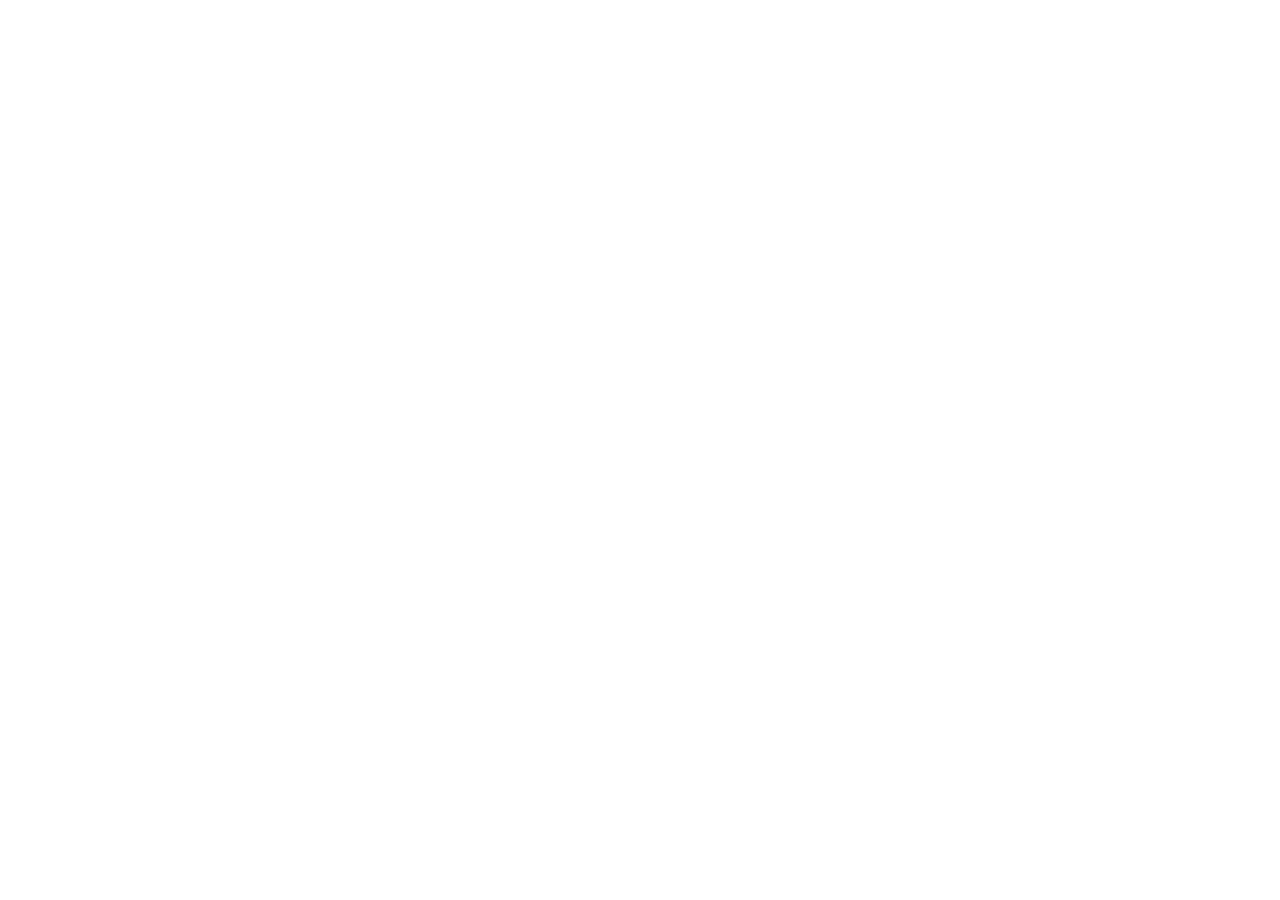
==== index.html @ 9b55572b "App auf Englisch verfügbar (Standard Englisch, Sprachumschalter in den Einstellungen); Link-Vorschau" ====
<!doctype html>
<html lang="en">
<head>
<script>try{var t=localStorage.getItem("lumi-theme");if(t!=="dark")t="light";document.documentElement.dataset.theme=t}catch(e){}</script>
<meta charset="utf-8">
<meta name="viewport" content="width=device-width, initial-scale=1, viewport-fit=cover">
<meta name="theme-color" content="#f6f5f3">
<title>Studix – Learning that works</title>
<meta name="description" content="Studix – the learning app for school and university: notes with drawing, flashcards, quizzes, planner and an AI tutor. On iPad, phone and PC, even offline.">
<link rel="canonical" href="https://studix.space/">
<meta property="og:type" content="website"><meta property="og:site_name" content="Studix"><meta property="og:url" content="https://studix.space/">
<meta property="og:title" content="Studix – Learning that works">
<meta property="og:description" content="Notes, flashcards, planner and an AI tutor in one app – for school and university. Free to start.">
<meta property="og:image" content="https://studix.space/og-image.png"><meta property="og:image:width" content="1200"><meta property="og:image:height" content="630"><meta property="og:image:alt" content="Studix – Learning that works">
<meta property="og:locale" content="en_US"><meta property="og:locale:alternate" content="de_DE">
<meta name="twitter:card" content="summary_large_image"><meta name="twitter:title" content="Studix – Learning that works"><meta name="twitter:description" content="Notes, flashcards, planner and an AI tutor in one app – for school and university."><meta name="twitter:image" content="https://studix.space/og-image.png">
<link rel="icon" type="image/svg+xml" href="logo-orange.svg"><link rel="icon" type="image/png" sizes="64x64" href="favicon.png"><link rel="apple-touch-icon" href="apple-touch-icon.png">
<link rel="manifest" href="manifest.webmanifest">
<link rel="preconnect" href="https://checkout.stripe.com" crossorigin><link rel="preconnect" href="https://billing.stripe.com" crossorigin><link rel="preconnect" href="https://js.stripe.com" crossorigin>
<link rel="stylesheet" href="styles.css">
<link rel="stylesheet" href="app.css"><link rel="stylesheet" href="splash.css"><link rel="stylesheet" href="mobile.css">
<script>
/* Vercel Web Analytics und Speed Insights (anonym, ohne Cookies) – gilt nur auf der echten Seite, nicht lokal und nicht in der eingebetteten Vorschau.
   Die Skripte liefert Vercel selbst unter /_vercel/…, sobald Analytics und Speed Insights im Vercel-Projekt eingeschaltet sind (kein npm-Paket nötig). */
(function () {
  if (/[?&]embed=1/.test(location.search) || /^(localhost|127\.|0\.0\.0\.0|\[::1\])/.test(location.hostname)) return;
  window.va = window.va || function () { (window.vaq = window.vaq || []).push(arguments); };
  window.si = window.si || function () { (window.siq = window.siq || []).push(arguments); };
  ["/_vercel/insights/script.js", "/_vercel/speed-insights/script.js"].forEach(function (src) { var s = document.createElement("script"); s.defer = true; s.src = src; document.head.appendChild(s); });
})();
</script>
</head>
<body>
<script src="splash.js"></script>
<div id="landing"></div>
<div id="app" hidden></div>
<div id="tutor" class="tutor" hidden></div>
<div id="modal-root"></div>
<div id="toast" class="toast" role="status"></div>
<script src="config.js"></script>
<script src="core.js"></script>
<script src="study.js"></script>
<script src="study2.js"></script>
<script src="home.js"></script>
<script src="page.js"></script>
<script src="design-lib.js"></script>
<script src="design.js"></script>
<script src="exams.js"></script>
<script src="ink.js"></script>
<script src="audio.js"></script>
<script src="textbox.js"></script>
<script src="pdfedit.js"></script>
<script src="agent.js"></script>
<script src="db.js"></script>
<script src="boardobjs.js"></script>
<script src="board.js"></script>
<script src="apple.js"></script>
<script src="suggest.js"></script>
<script src="format.js"></script>
<script src="spell.js"></script>
<script src="cloud.js"></script>
<script src="billing.js"></script>
<script src="voice.js"></script>
<script src="collab.js"></script>
<script src="workspace.js"></script>
<script src="mobile.js"></script>
<script src="cookies.js"></script>
<script src="lang-app.js"></script>
<script src="lang.js"></script>
<script src="main.js"></script>
</body>
</html>
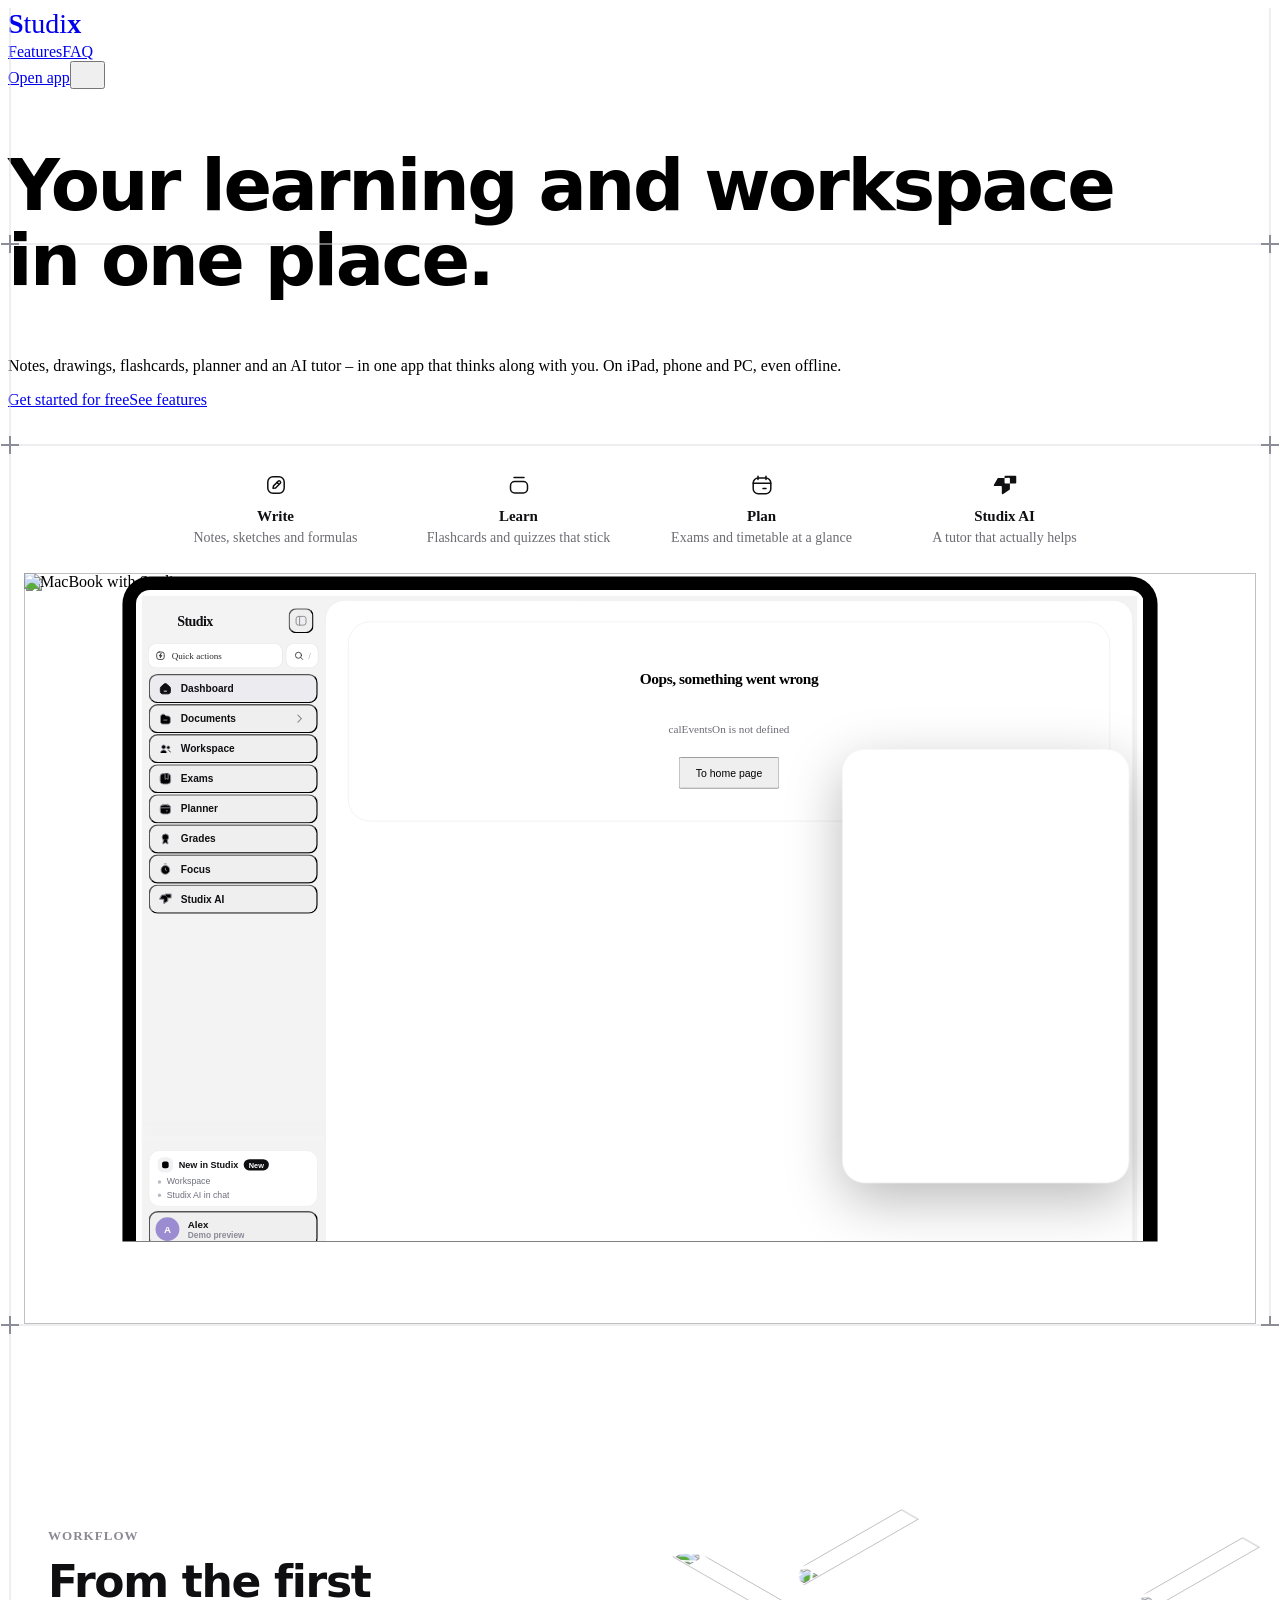
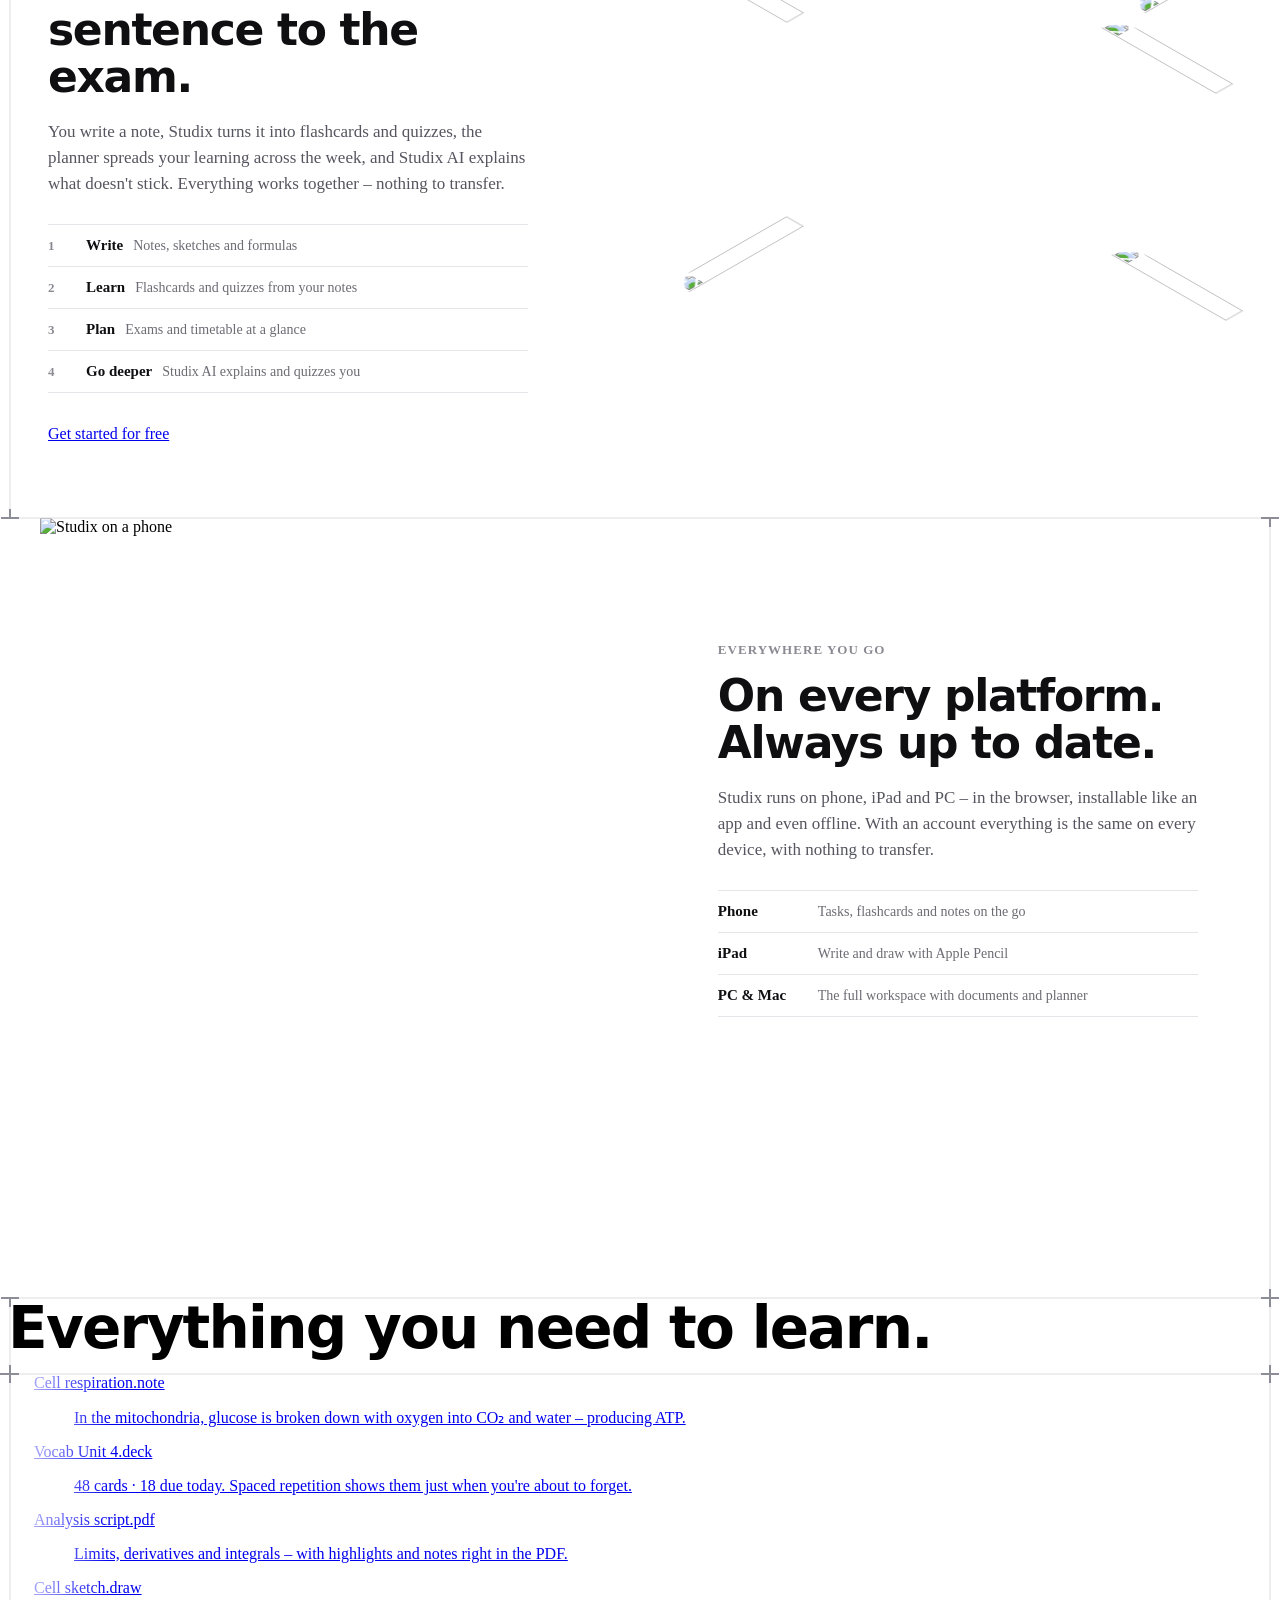
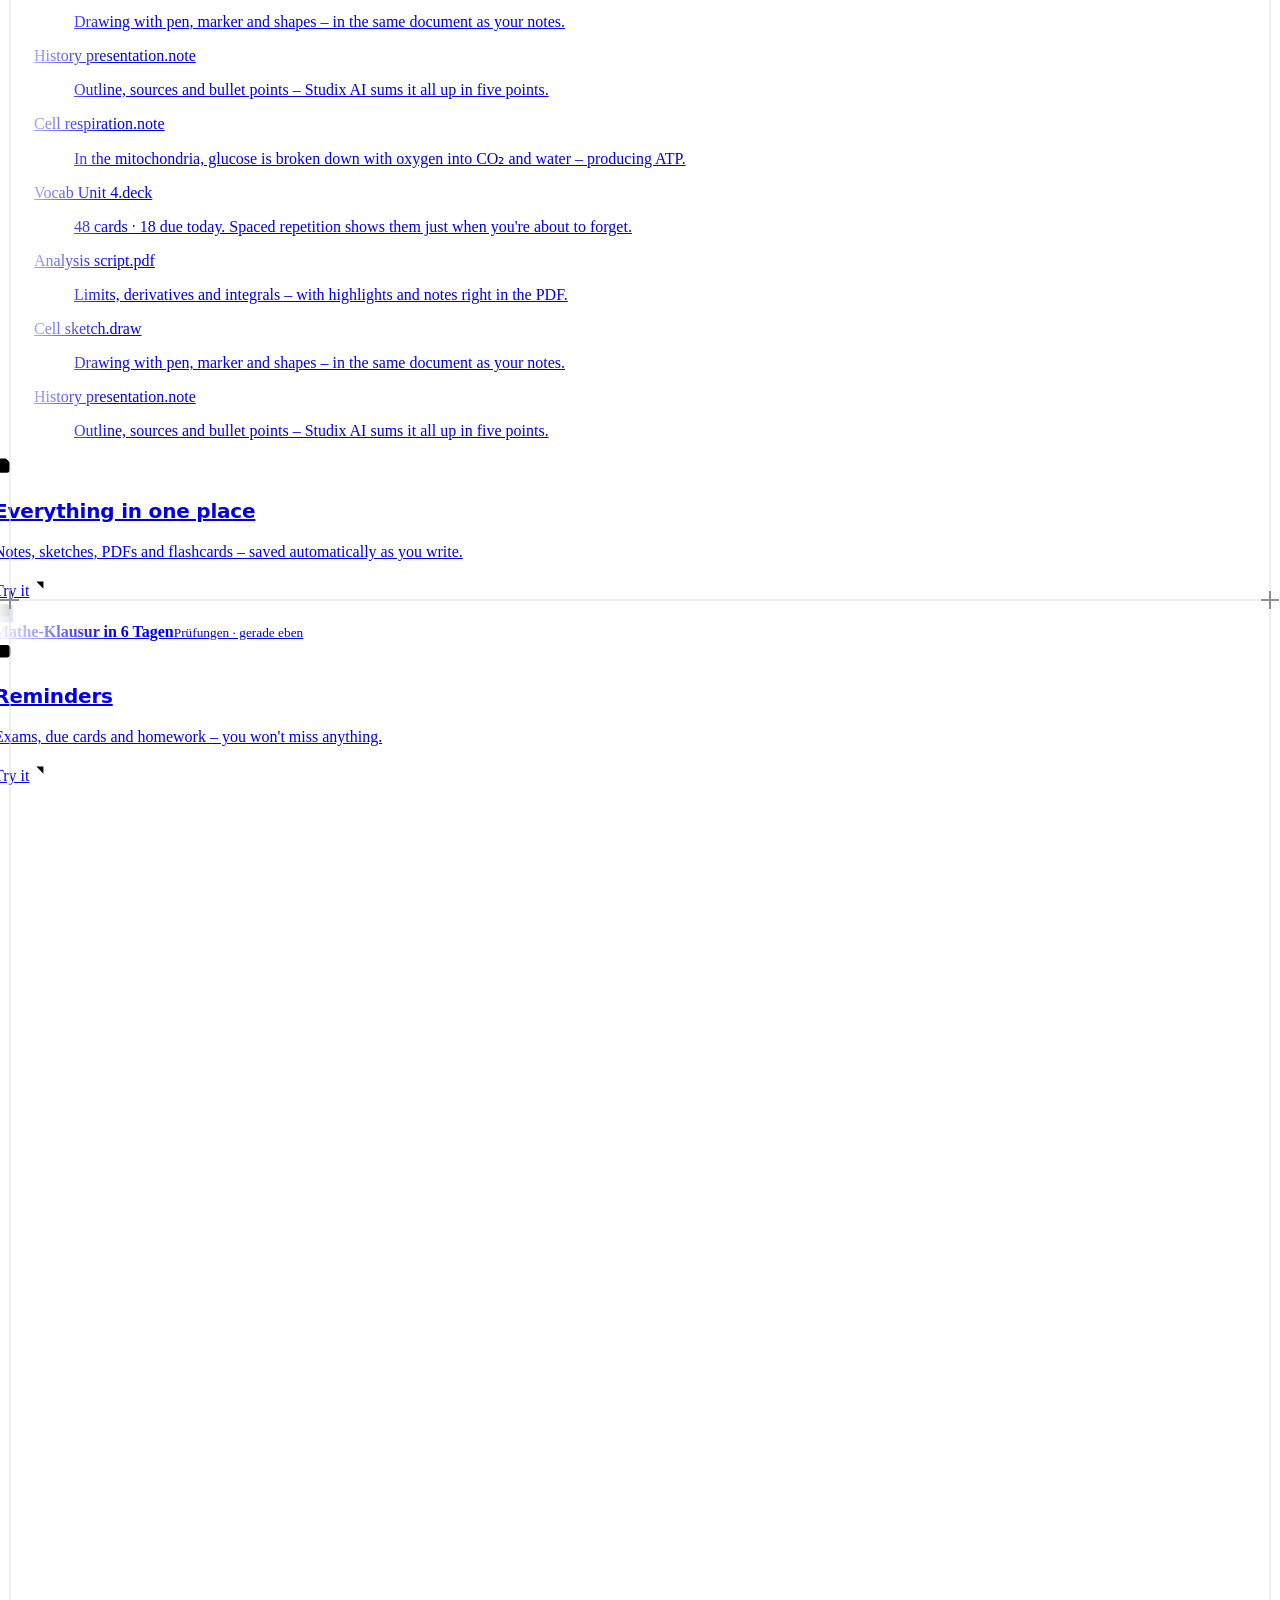
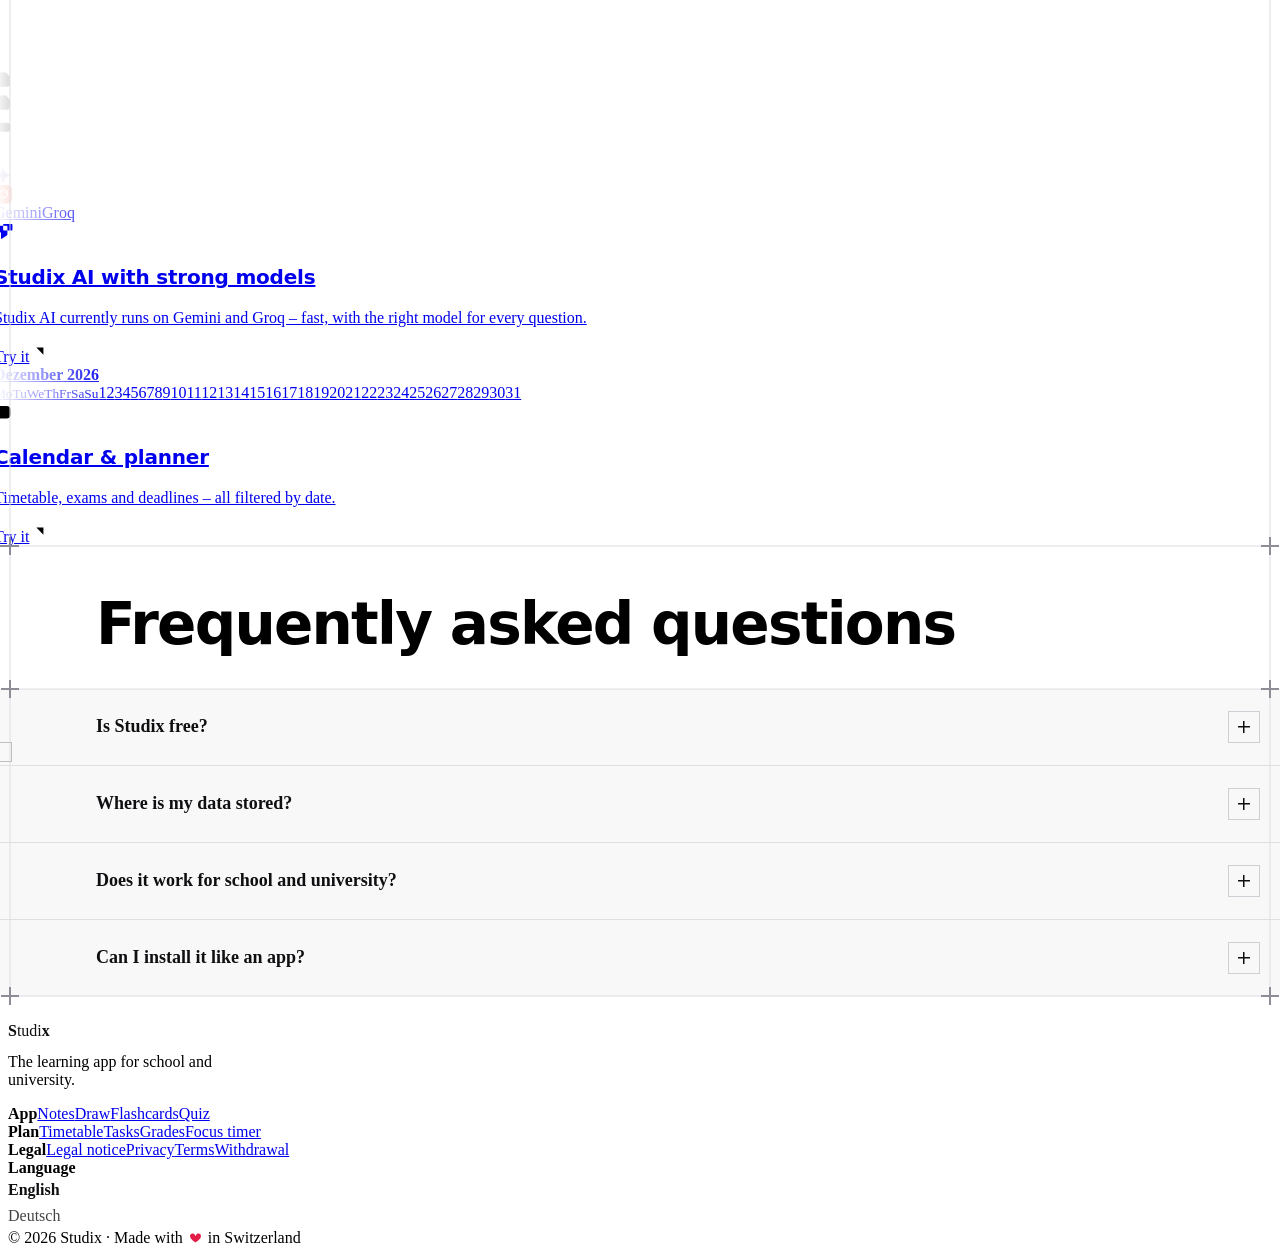
==== commit 61133a39: "Favicon: aktuelles orange Logo (favicon.ico, icon.svg, 96px-PNG, Apple-Touch- und App-Icons neu) Co-" ====
--- a/index.html
+++ b/index.html
@@ -14,7 +14,7 @@
 <meta property="og:image" content="https://studix.space/og-image.png"><meta property="og:image:width" content="1200"><meta property="og:image:height" content="630"><meta property="og:image:alt" content="Studix – Learning that works">
 <meta property="og:locale" content="en_US"><meta property="og:locale:alternate" content="de_DE">
 <meta name="twitter:card" content="summary_large_image"><meta name="twitter:title" content="Studix – Learning that works"><meta name="twitter:description" content="Notes, flashcards, planner and an AI tutor in one app – for school and university."><meta name="twitter:image" content="https://studix.space/og-image.png">
-<link rel="icon" type="image/svg+xml" href="logo-orange.svg"><link rel="icon" type="image/png" sizes="64x64" href="favicon.png"><link rel="apple-touch-icon" href="apple-touch-icon.png">
+<link rel="icon" href="/favicon.ico" sizes="any"><link rel="icon" href="/icon.svg" type="image/svg+xml"><link rel="icon" type="image/png" sizes="96x96" href="/favicon.png"><link rel="apple-touch-icon" href="/apple-touch-icon.png">
 <link rel="manifest" href="manifest.webmanifest">
 <link rel="preconnect" href="https://checkout.stripe.com" crossorigin><link rel="preconnect" href="https://billing.stripe.com" crossorigin><link rel="preconnect" href="https://js.stripe.com" crossorigin>
 <link rel="stylesheet" href="styles.css">
--- a/app.css
+++ b/app.css
@@ -5067,3 +5067,12 @@
 
 .main .emptybox.emp2,.emptybox.emp2{border:0!important;box-shadow:none!important;background:none!important;display:flex;flex-direction:column;align-items:center;justify-content:center;gap:10px;padding:70px 0}
 .emp2 .emp-ic{width:56px;height:56px;border-radius:16px;background:#f3f3f6;color:#9a9aa8;display:grid;place-items:center}.emp2 .emp-ic svg{width:26px;height:26px}
+
+/* Freunde einladen */
+.invmodal .inv-perk{display:flex;gap:12px;align-items:flex-start;padding:12px 14px;border-radius:14px;background:#faf7f4;border:1px solid #f0e6dc;margin:6px 0 12px}
+.inv-perk>span{width:30px;height:30px;border-radius:10px;background:#fff;display:grid;place-items:center;flex:none}.inv-perk svg{width:17px;height:17px}
+.inv-perk ul{margin:4px 0 0;padding-left:18px;font-size:13.5px;line-height:1.55}
+.inv-code{display:flex;flex-direction:column;gap:2px;margin:4px 0 10px}.inv-code small{font-size:12px;color:#777}.inv-code b{font:700 22px/1.2 "Chakra Petch",monospace;letter-spacing:.14em}
+.inv-stat{font-size:13px;color:#555;margin:12px 0 4px}
+.inv-lock .inv-off{opacity:.45;filter:grayscale(1);pointer-events:none;user-select:none}
+.inv-note{display:flex;align-items:center;gap:8px;font-size:13.5px;font-weight:600;margin:6px 0 10px}.inv-note span{width:26px;height:26px;border-radius:50%;background:#f1f1f4;display:grid;place-items:center}.inv-note svg{width:14px;height:14px;fill:none;stroke:currentColor;stroke-width:2;stroke-linecap:round}
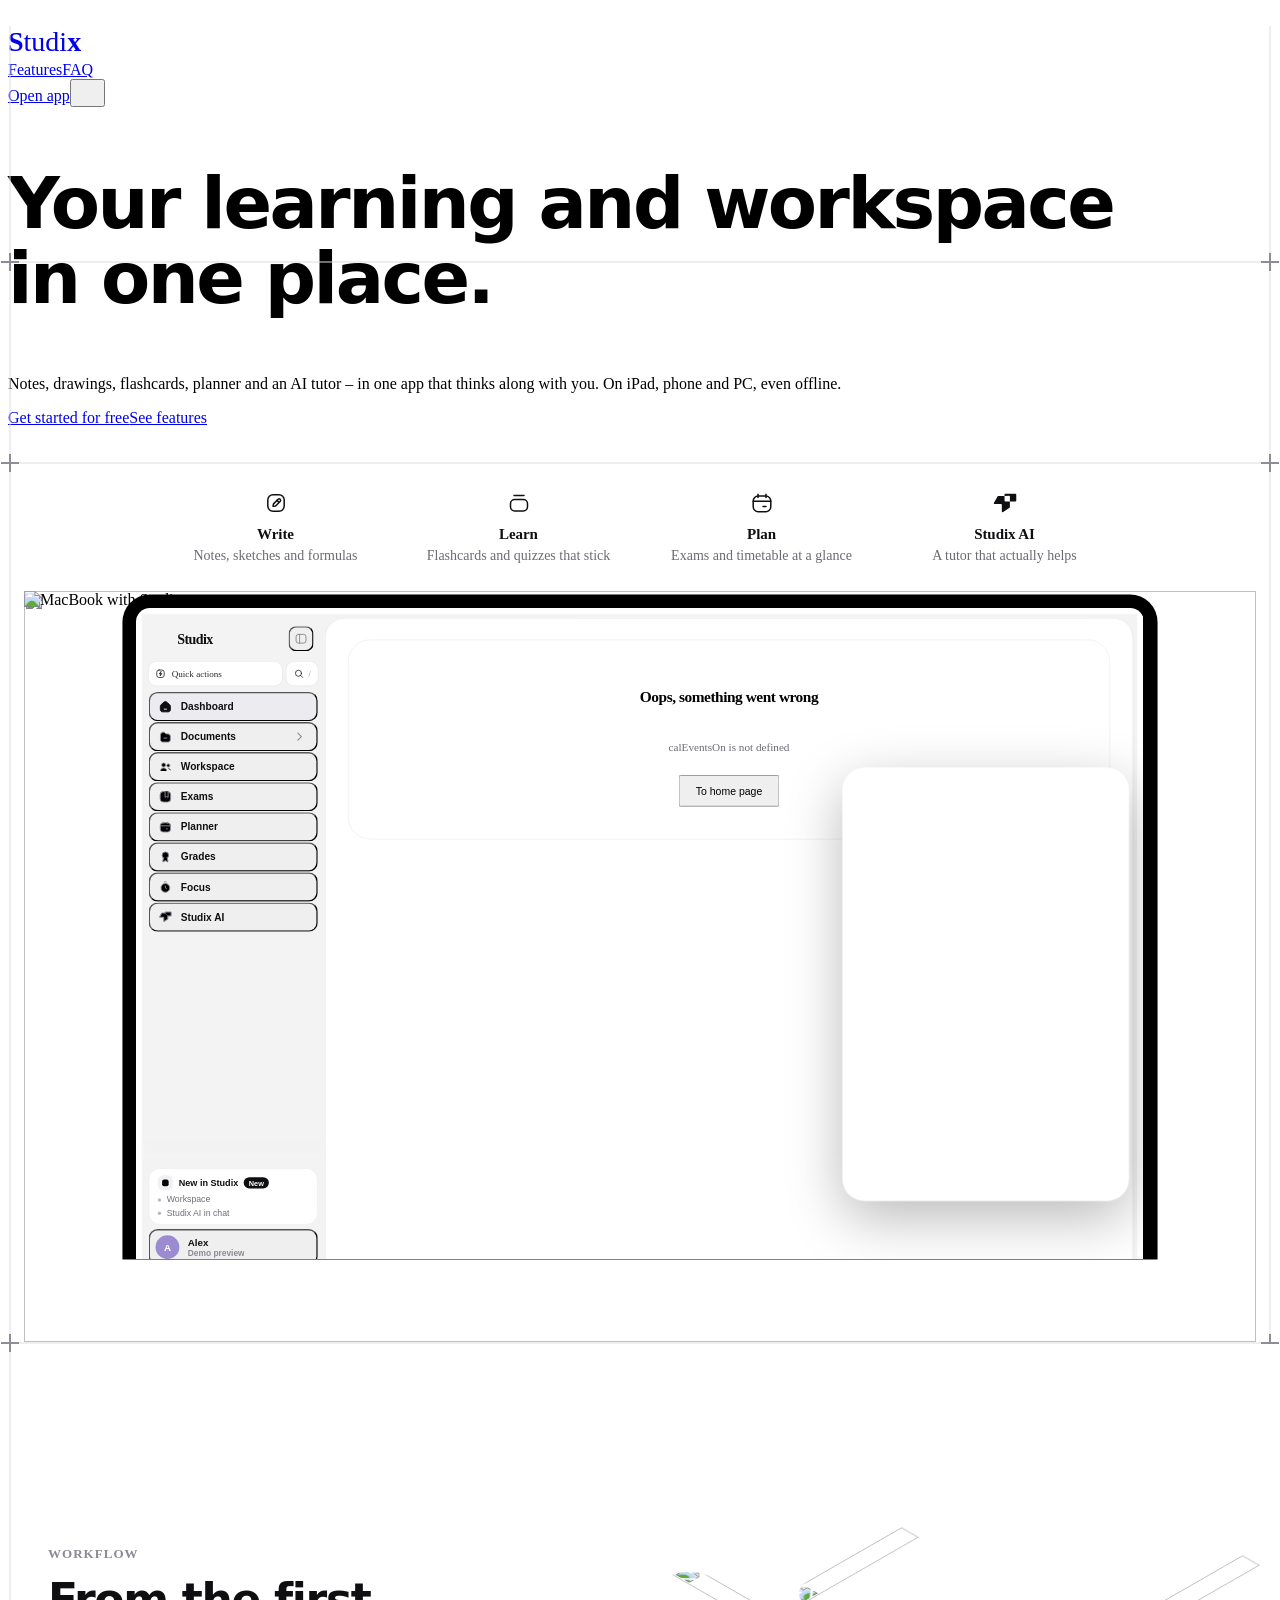
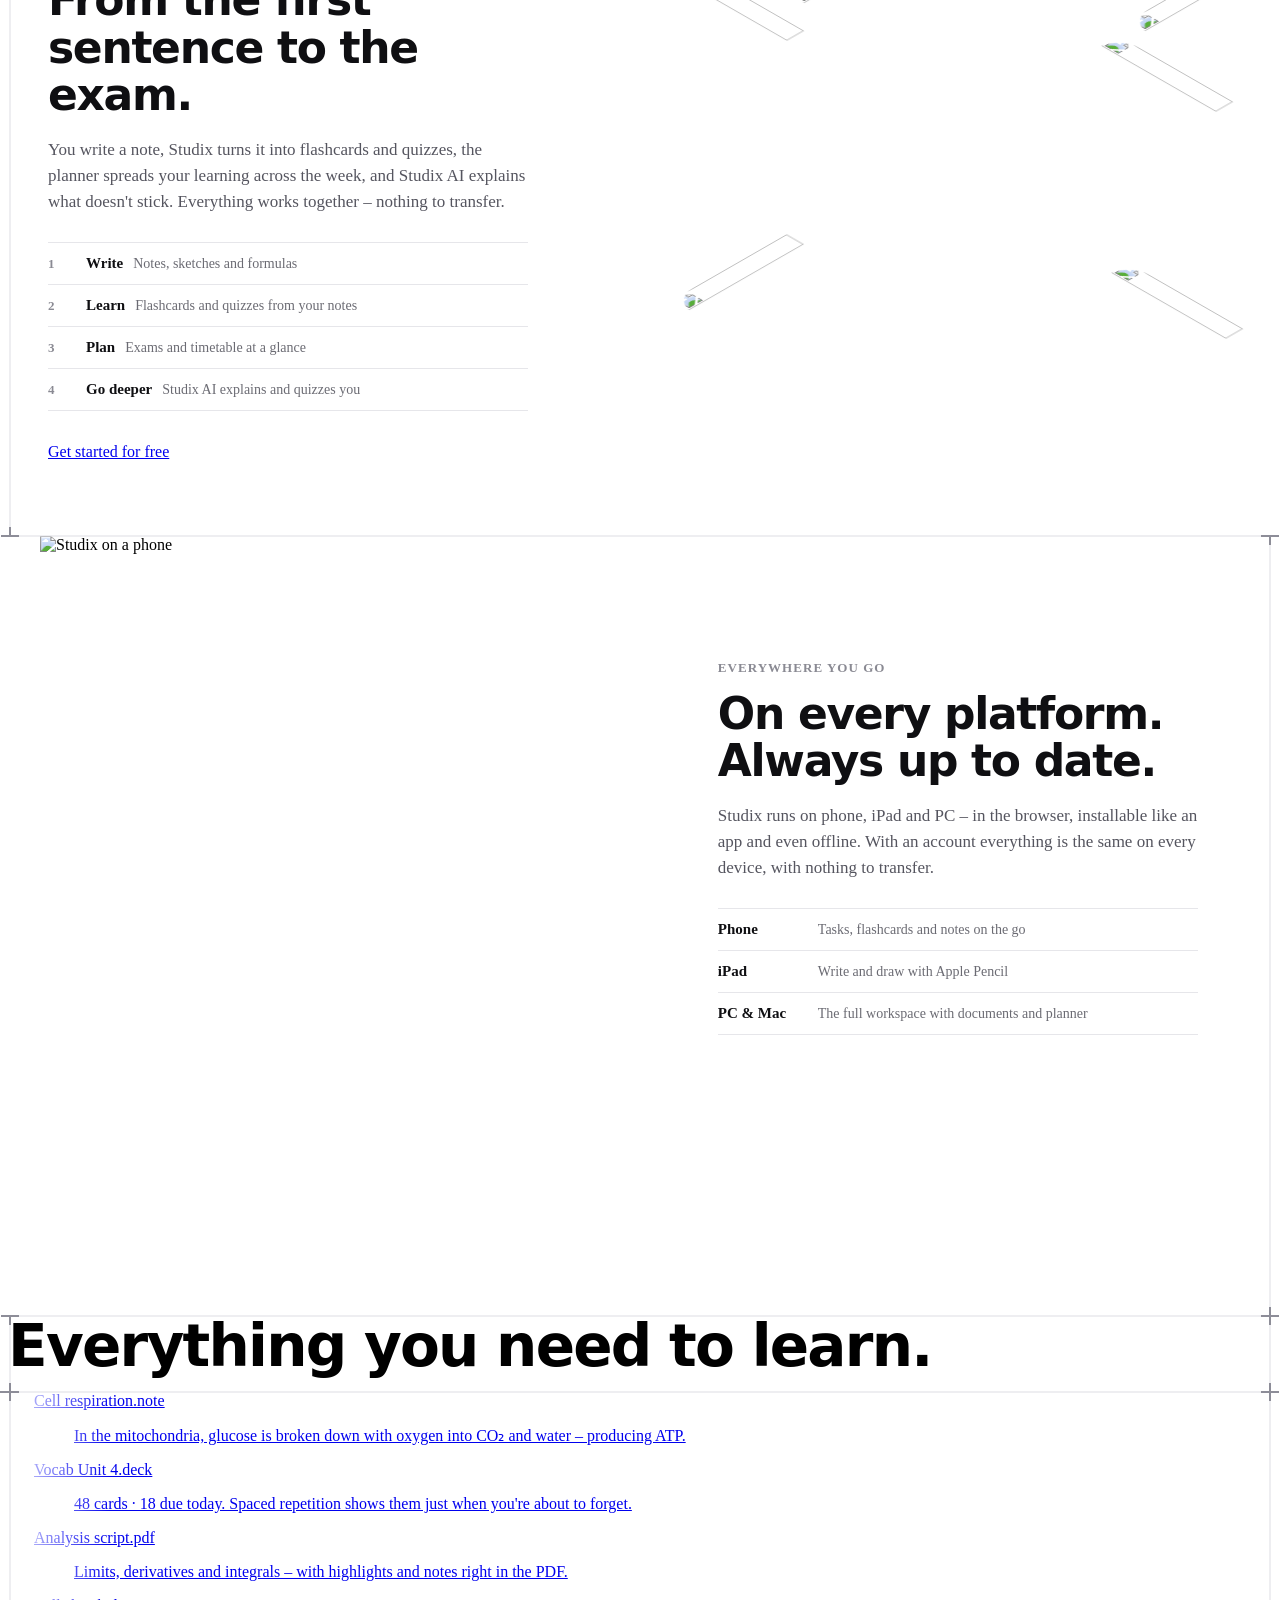
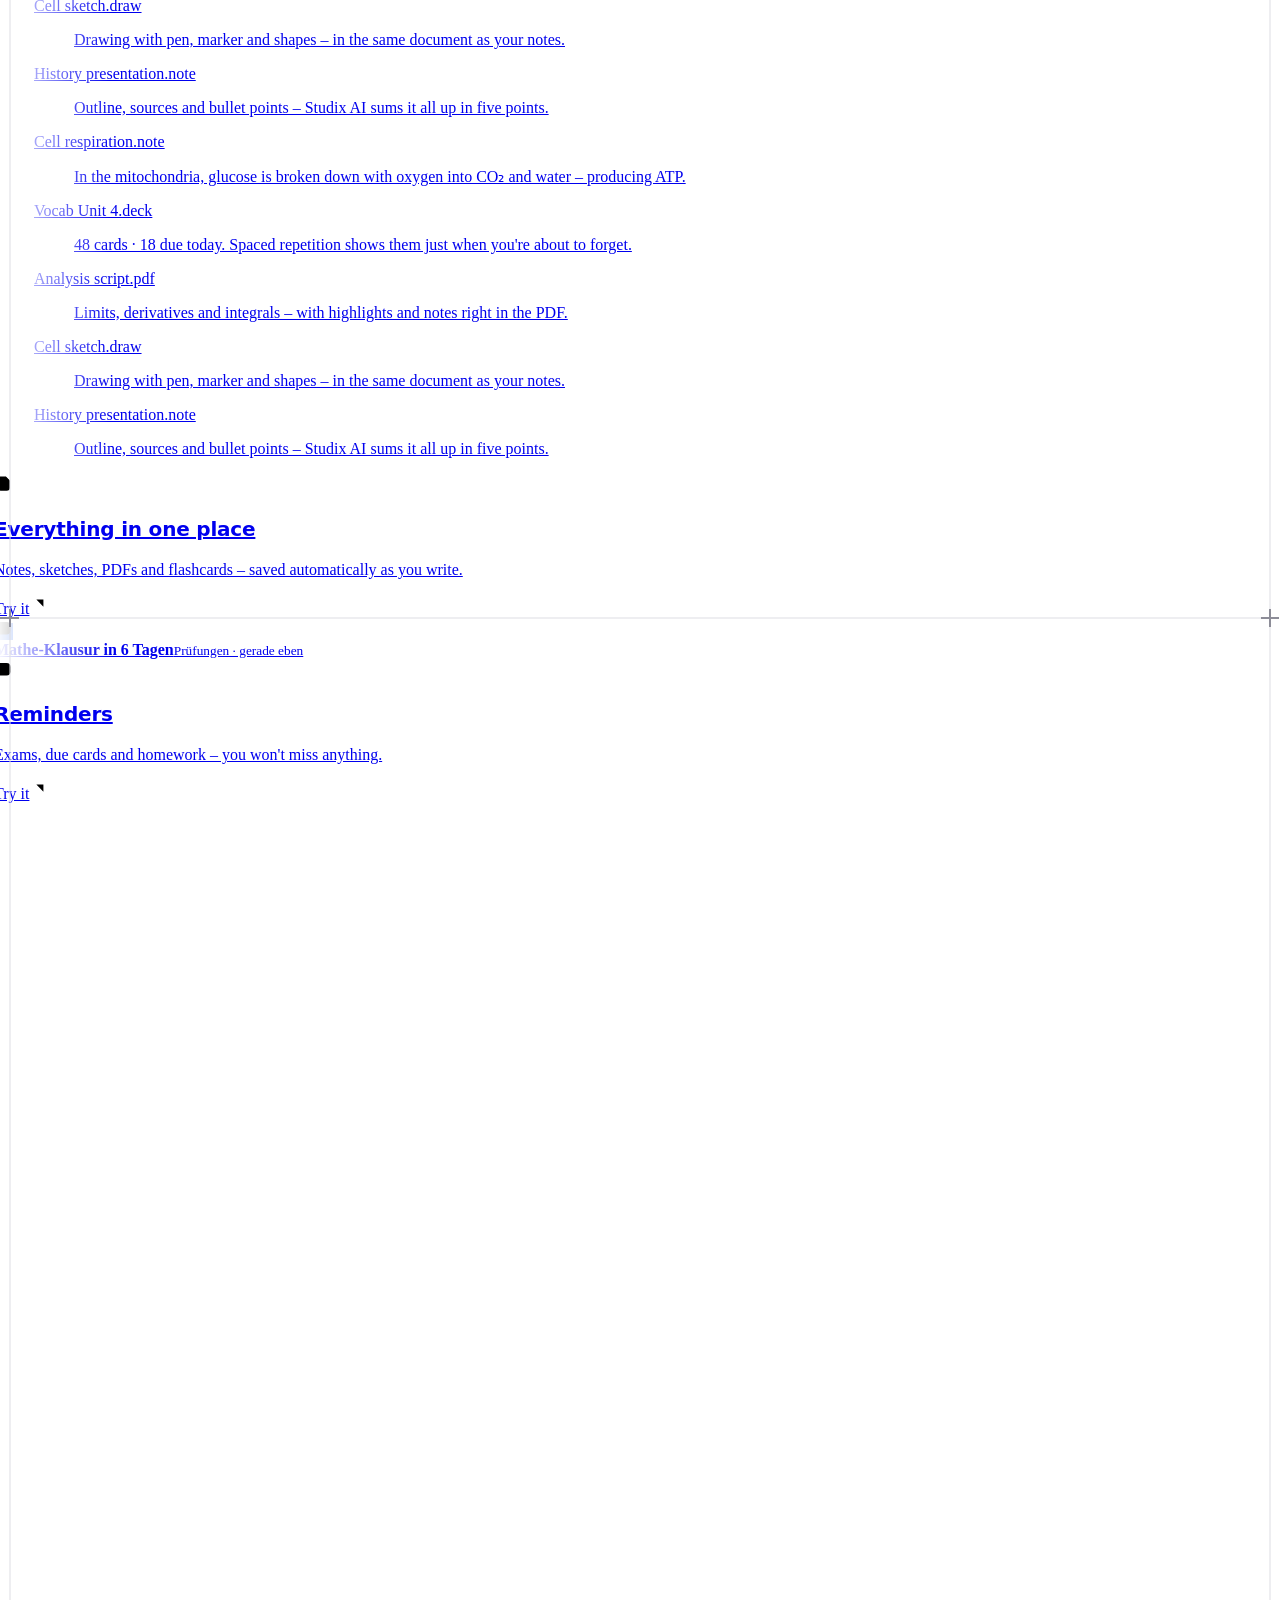
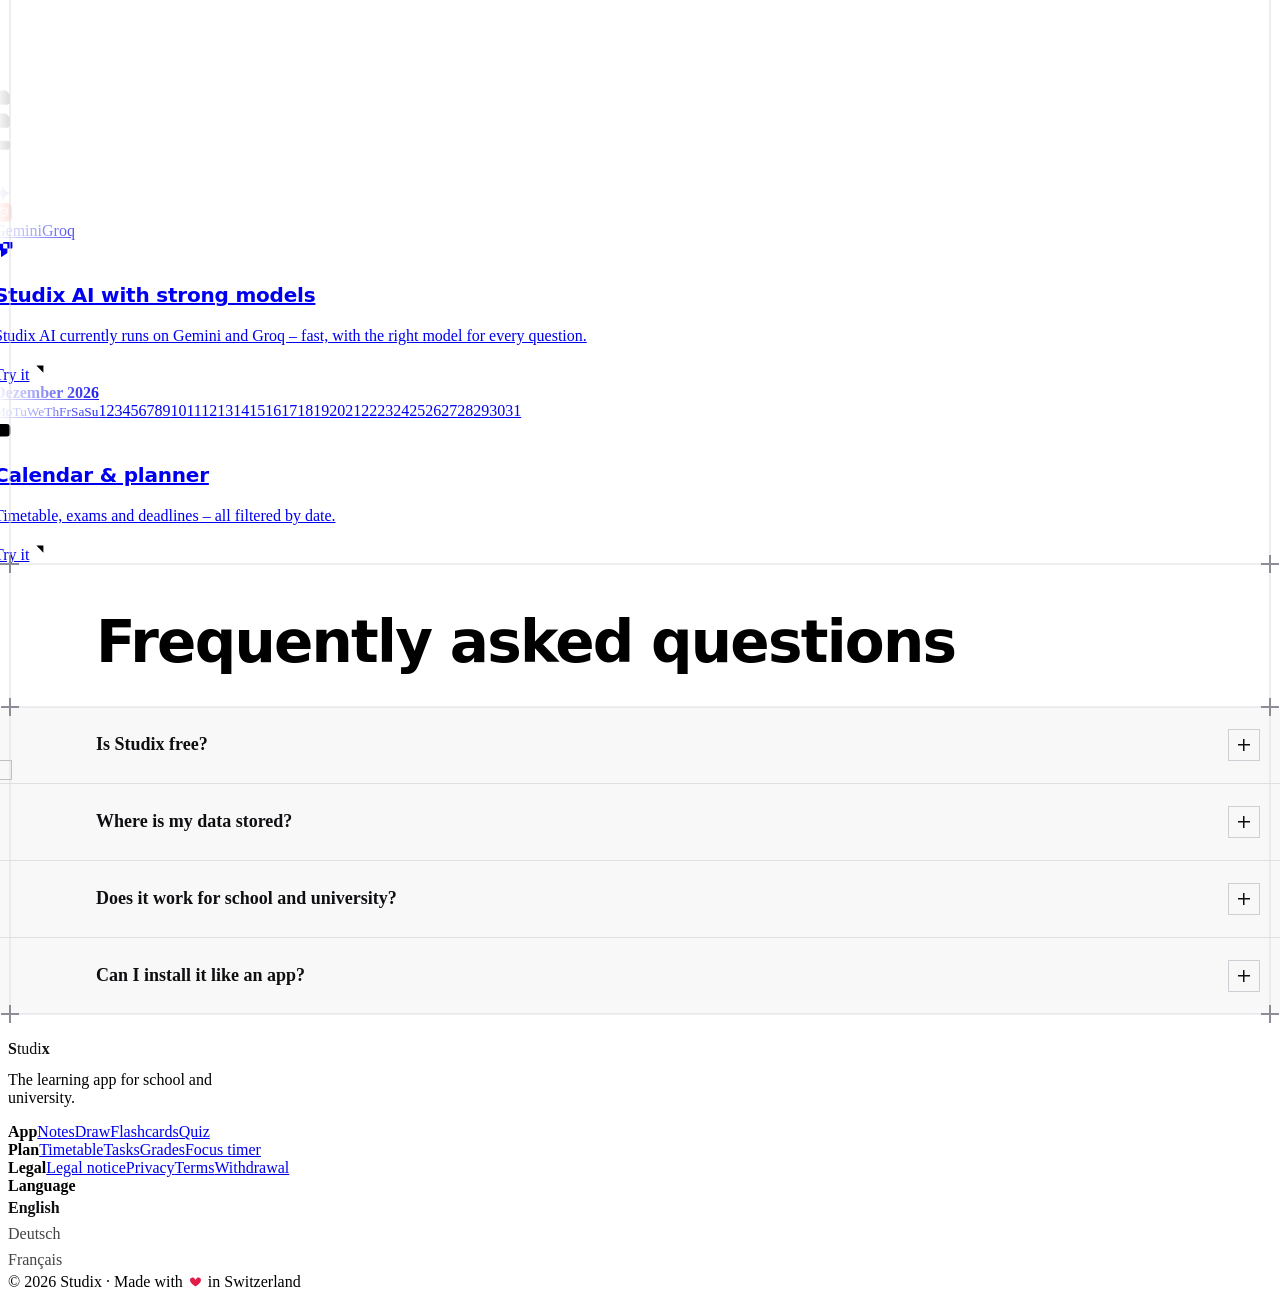
==== commit 7d72457b: "Preise standardmäßig in Euro; Französisch als dritte Sprache (lang-fr.js), Sprachauswahl in den Eins" ====
--- a/index.html
+++ b/index.html
@@ -66,6 +66,7 @@
 <script src="mobile.js"></script>
 <script src="cookies.js"></script>
 <script src="lang-app.js"></script>
+<script src="lang-fr.js"></script>
 <script src="lang.js"></script>
 <script src="main.js"></script>
 </body>
--- a/app.css
+++ b/app.css
@@ -5076,3 +5076,10 @@
 .inv-stat{font-size:13px;color:#555;margin:12px 0 4px}
 .inv-lock .inv-off{opacity:.45;filter:grayscale(1);pointer-events:none;user-select:none}
 .inv-note{display:flex;align-items:center;gap:8px;font-size:13.5px;font-weight:600;margin:6px 0 10px}.inv-note span{width:26px;height:26px;border-radius:50%;background:#f1f1f4;display:grid;place-items:center}.inv-note svg{width:14px;height:14px;fill:none;stroke:currentColor;stroke-width:2;stroke-linecap:round}
+.trialpill.free{background:#ececf0;color:#0f0f12}
+.rc-m.ok{color:#15803d;font-weight:600}.rc-m.err{color:#b91c1c;font-weight:600}.rc-m.load{color:#777}
+.rc-card{margin-top:14px}.rc-card #rc-in{width:170px;flex:none;letter-spacing:.12em;text-transform:uppercase;font-size:13px}.rc-card .btn{flex:none}
+.rc-card small.rc-m{display:block;margin-top:2px}.rc-m.ok{color:#15803d;font-weight:600}.rc-m.err{color:#b91c1c;font-weight:600}.rc-m.load{color:#777}
+@media(max-width:640px){.rc-card{flex-wrap:wrap}.rc-card #rc-in{flex:1;width:auto;min-width:120px}}
+select#slang{appearance:none;-webkit-appearance:none;cursor:pointer;width:auto;min-width:160px;padding:9px 38px 9px 14px;border-radius:999px;background:#f3f3f5 url("data:image/svg+xml,%3Csvg xmlns='http://www.w3.org/2000/svg' width='12' height='12' viewBox='0 0 24 24' fill='none' stroke='%23555' stroke-width='3' stroke-linecap='round' stroke-linejoin='round'%3E%3Cpath d='M6 9l6 6 6-6'/%3E%3C/svg%3E") no-repeat right 14px center;border:0;font-weight:600}
+select#slang:hover{background-color:#ececf0}
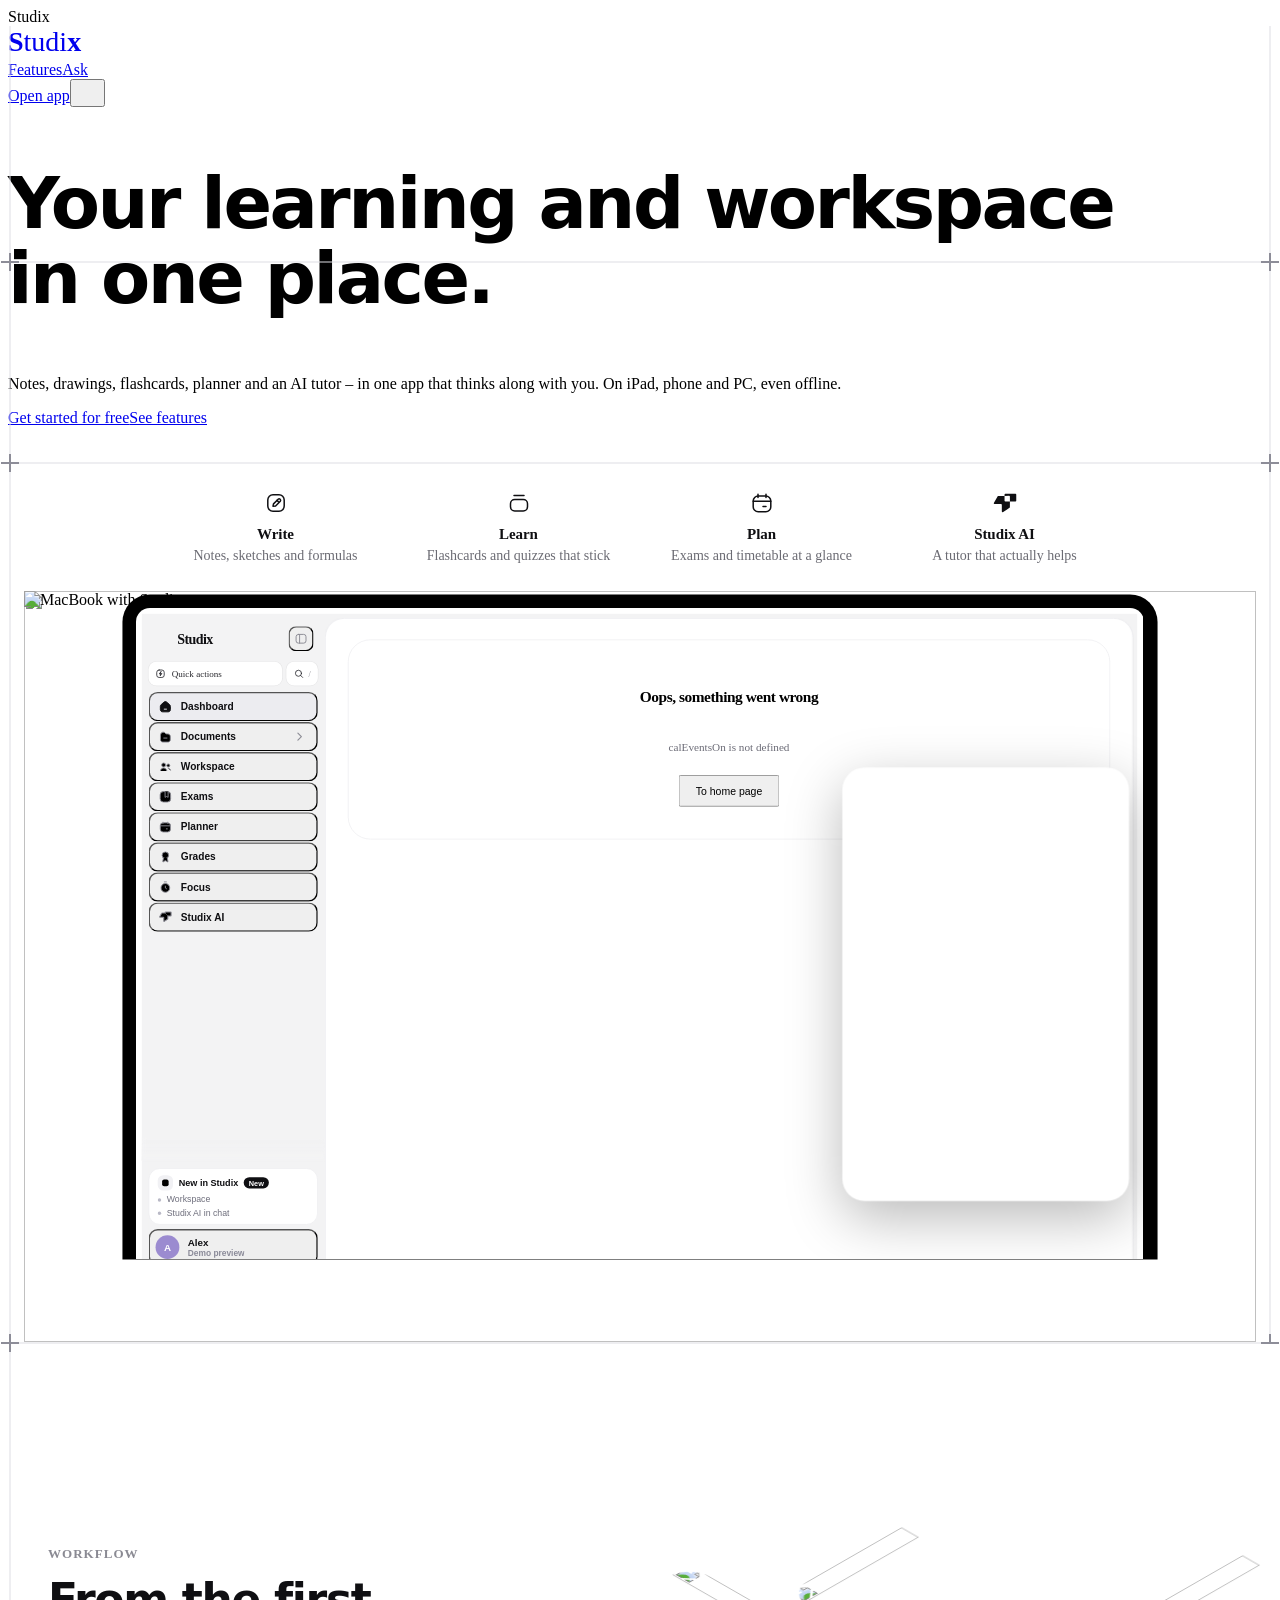
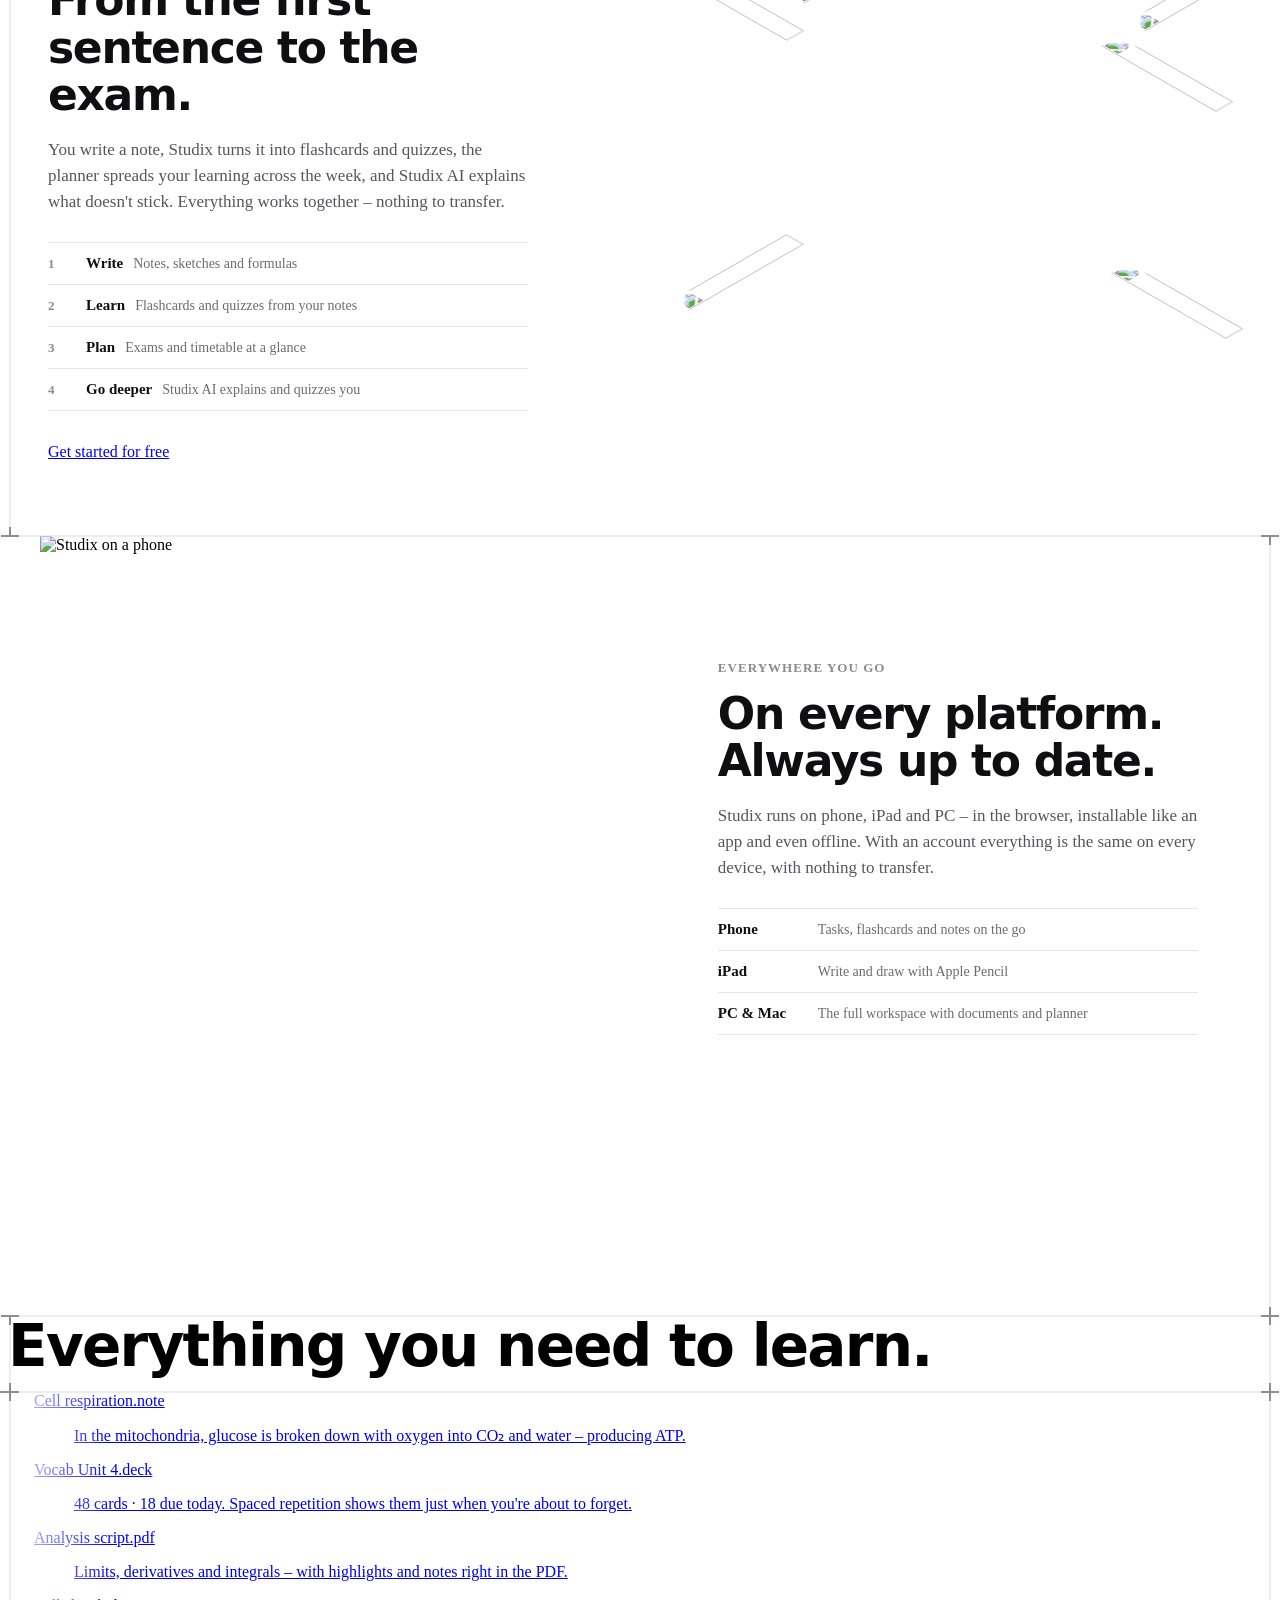
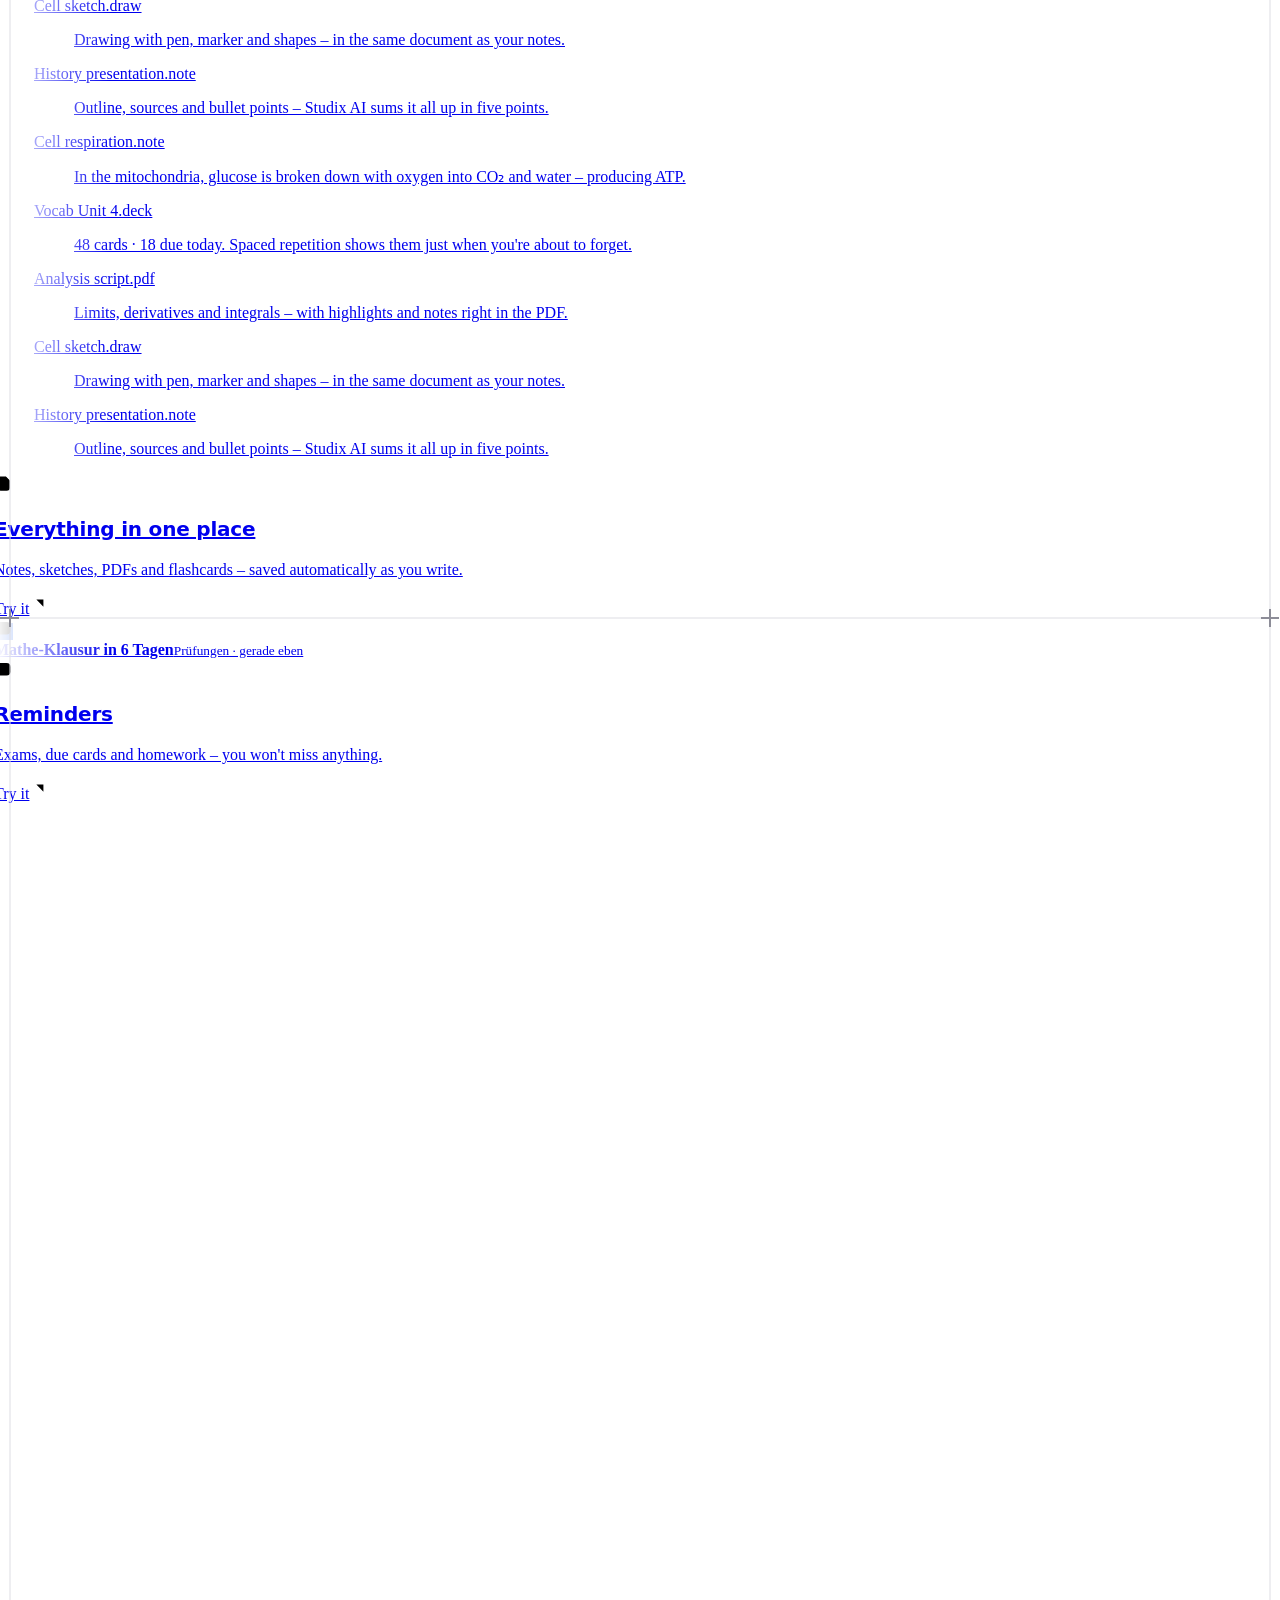
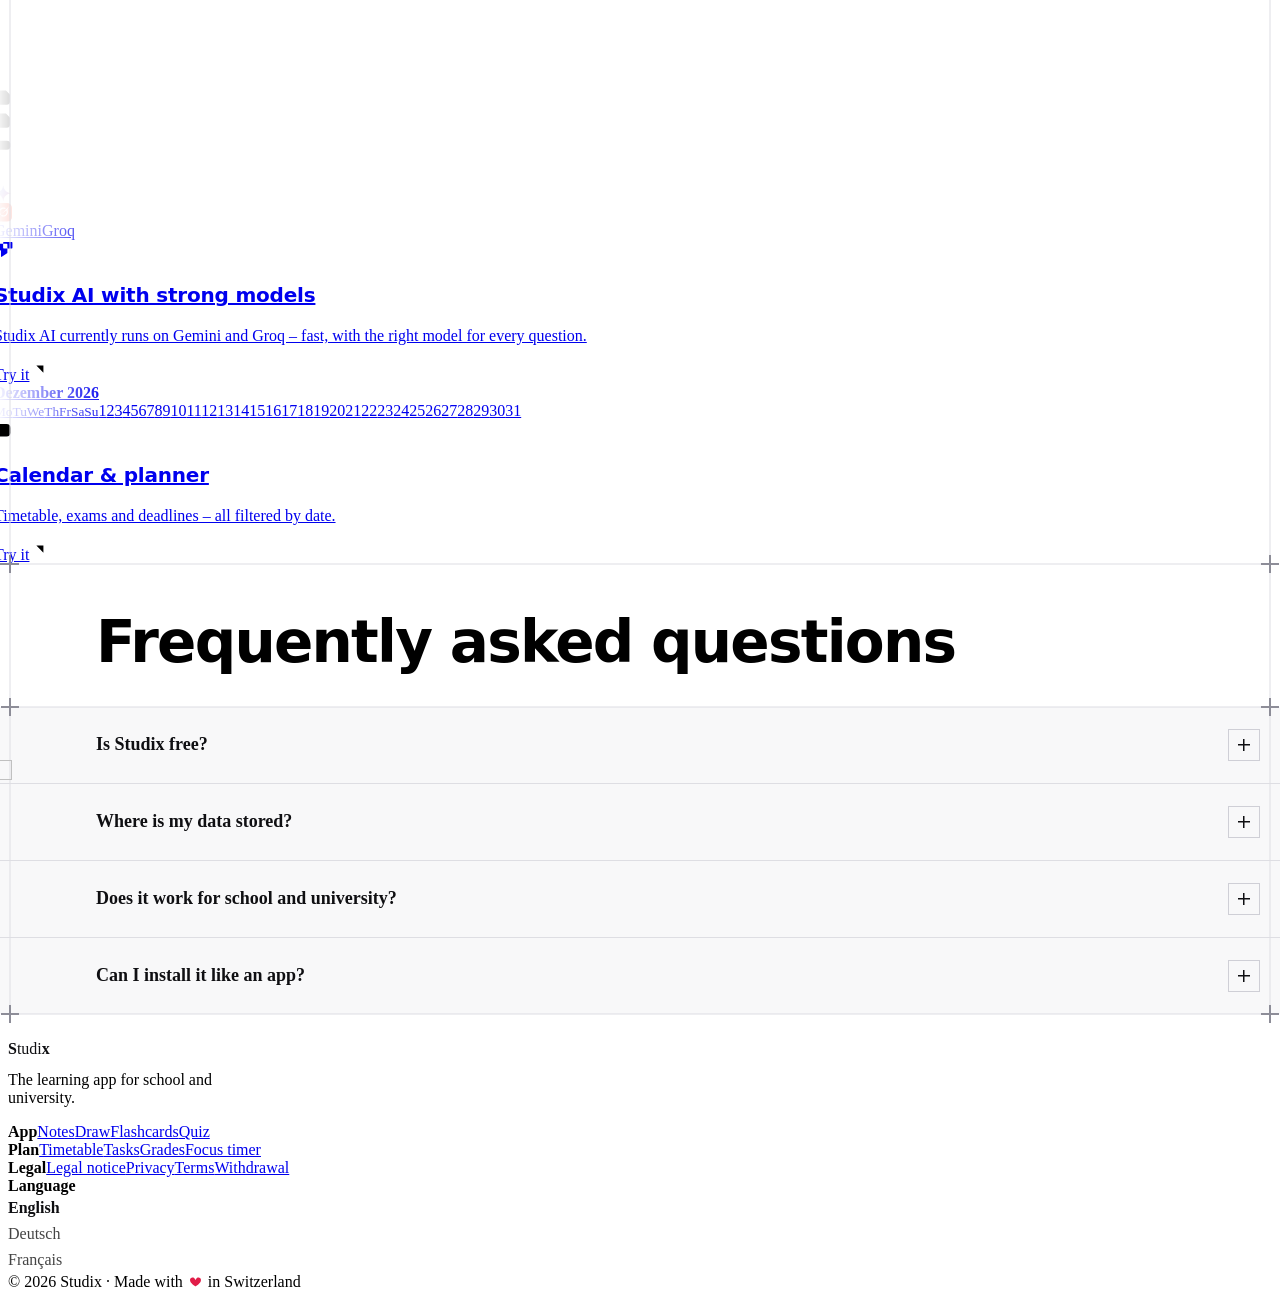
==== commit 7b412ad6: "Schule & Hochschule als KI-Wissen und KI-Popup beim Lasso im Zeichnen-Modus - schools.js: bis zu 3 E" ====
--- a/index.html
+++ b/index.html
@@ -47,6 +47,7 @@
 <script src="design.js"></script>
 <script src="exams.js"></script>
 <script src="ink.js"></script>
+<script src="inkai.js"></script>
 <script src="audio.js"></script>
 <script src="textbox.js"></script>
 <script src="pdfedit.js"></script>
@@ -63,6 +64,7 @@
 <script src="voice.js"></script>
 <script src="collab.js"></script>
 <script src="workspace.js"></script>
+<script src="schools.js"></script>
 <script src="mobile.js"></script>
 <script src="cookies.js"></script>
 <script src="lang-app.js"></script>
--- a/app.css
+++ b/app.css
@@ -1842,7 +1842,7 @@
 .t-in.cmp .mdl{height:32px;padding:0 9px 0 10px;gap:6px;background:#f3f3f7;border-radius:999px;font-size:12.5px}.t-in.cmp .mdl>svg:first-child{width:15px;height:15px}.t-in.cmp .mdl span{max-width:96px}
 .t-in.cmp .send{width:36px;height:36px;border-radius:50%;background:#0f0f12;color:#fff;display:grid;place-items:center;flex:none}
 /* Modell-Auswahl */
-.mpop{position:fixed;z-index:200;width:290px;background:#fff;border-radius:20px;padding:8px;box-shadow:0 2px 8px rgba(0,0,0,.06),0 20px 56px rgba(0,0,0,.18);opacity:0;transform:translateY(6px) scale(.98);transition:opacity .18s,transform .18s}
+.mpop{position:fixed;z-index:200;overflow-y:auto;overscroll-behavior:contain;-webkit-overflow-scrolling:touch;width:290px;background:#fff;border-radius:20px;padding:8px;box-shadow:0 2px 8px rgba(0,0,0,.06),0 20px 56px rgba(0,0,0,.18);opacity:0;transform:translateY(6px) scale(.98);transition:opacity .18s,transform .18s}
 .mpop.on{opacity:1;transform:none}
 .mp-h{display:flex;align-items:center;gap:8px;padding:8px 10px 4px;font-size:11.5px;font-weight:700;color:#8a8a98}.mp-h svg{width:15px;height:15px}
 .mp-i{display:flex;align-items:center;gap:11px;width:100%;text-align:left;padding:8px 10px;border-radius:13px;cursor:pointer;transition:background .12s}.mp-i:hover{background:#f4f4f8}.mp-i.on{background:#f1f1f6}
@@ -5081,5 +5081,310 @@
 .rc-card{margin-top:14px}.rc-card #rc-in{width:170px;flex:none;letter-spacing:.12em;text-transform:uppercase;font-size:13px}.rc-card .btn{flex:none}
 .rc-card small.rc-m{display:block;margin-top:2px}.rc-m.ok{color:#15803d;font-weight:600}.rc-m.err{color:#b91c1c;font-weight:600}.rc-m.load{color:#777}
 @media(max-width:640px){.rc-card{flex-wrap:wrap}.rc-card #rc-in{flex:1;width:auto;min-width:120px}}
-select#slang{appearance:none;-webkit-appearance:none;cursor:pointer;width:auto;min-width:160px;padding:9px 38px 9px 14px;border-radius:999px;background:#f3f3f5 url("data:image/svg+xml,%3Csvg xmlns='http://www.w3.org/2000/svg' width='12' height='12' viewBox='0 0 24 24' fill='none' stroke='%23555' stroke-width='3' stroke-linecap='round' stroke-linejoin='round'%3E%3Cpath d='M6 9l6 6 6-6'/%3E%3C/svg%3E") no-repeat right 14px center;border:0;font-weight:600}
-select#slang:hover{background-color:#ececf0}
+select#slang{appearance:none;-webkit-appearance:none;cursor:pointer;width:auto;min-width:170px;max-width:100%;padding:9px 36px 9px 12px;border-radius:10px;border:0;outline:0;font:inherit;font-size:15px;font-weight:500;color:inherit;background:#f6f6f8 url("data:image/svg+xml,%3Csvg xmlns='http://www.w3.org/2000/svg' width='12' height='12' viewBox='0 0 24 24' fill='none' stroke='%23555' stroke-width='3' stroke-linecap='round' stroke-linejoin='round'%3E%3Cpath d='M6 9l6 6 6-6'/%3E%3C/svg%3E") no-repeat right 12px center;pointer-events:auto!important}
+select#slang:hover{background-color:#ececf0}select#slang:focus-visible{box-shadow:0 0 0 2px #111}
+/* Whiteboard: Farben/Stärke als kleine, schmale Leiste – ohne Trennlinie und ohne eckigen Kasten */
+.bd2 .bd-bar.ext{border-radius:inherit;border-bottom-left-radius:inherit;border-bottom-right-radius:inherit}
+.bd2 .bd-prop{border-top:0!important;border-radius:999px!important;padding:5px 12px 5px 10px!important;gap:10px!important;width:auto!important;max-width:calc(100% - 24px)!important;overflow:visible;box-shadow:0 4px 16px rgba(20,20,50,.12),0 0 0 1px rgba(20,20,50,.05)!important}
+.bd2 .bd-prop .pp-sep{height:16px;background:#e6e6ec}
+.bd2 .bd-prop .pp-cols,.bd2 #prop .pp-cols{gap:6px!important}
+.bd2 .bd-prop .cdot,.bd2 .pp-cols .cdot,.bd2 #prop .cdot{width:18px!important;height:18px!important}
+.bd2 .pp-cols .cdot.on,.bd2 .bd-prop .cdot.on{box-shadow:0 0 0 2px #fff,0 0 0 3.5px #5b3df5}
+.bd2 .bd-prop .pp-steps,.bd2 #prop .pp-steps{gap:3px!important}
+.bd2 .bd-prop .pp-steps button,.bd2 .pp-steps button{width:28px!important;height:24px!important;border-radius:8px!important}
+.bd2 .pp-steps button i{transform:scale(.72)}.bd2 .pp-steps button.on{box-shadow:inset 0 0 0 1.5px #5b3df5}
+
+/* ======== Dokument-Editor: obere Leiste im Whiteboard-Look (schwebende Pillen) ======== */
+.ned.dfull .ned-bar{position:sticky;top:12px;margin:12px auto 0;width:calc(100% - 24px);max-width:1320px;height:56px!important;box-sizing:border-box;padding:5px 8px 5px 5px;gap:8px;background:#fff;border-radius:18px;box-shadow:0 2px 10px rgba(20,20,50,.12),0 0 0 1px rgba(20,20,50,.06)}
+.ned.dfull .ned-bar .icon-btn{width:38px;height:38px;border-radius:11px;background:var(--soft)}.ned.dfull .ned-bar .icon-btn:hover,.ned.dfull .ned-bar .icon-btn.on{background:#ecebf4}
+.ned.dfull .ned-bar .icon-btn.on{color:#5b3df5}
+.ned.dfull .ned-bar .aitog{height:38px;border-radius:11px;background:var(--soft)}.ned.dfull .ned-bar .aitog.on{background:#0f0f12}
+.ned.dfull .ned-bar .rtabs{background:var(--soft);border-radius:13px;padding:3px}.ned.dfull .ned-bar .rt{border-radius:10px;padding:7px 14px}
+.ned.dfull .ned-bar .nb-name b{font-size:14.5px}
+.nb-stat{font-size:11.5px;color:#9a9aa6;white-space:nowrap;margin-right:2px}
+.ned.dfull .ned-bar .saved{font-size:11.5px;margin:0 4px 0 2px}
+.ned.dfull .rib{position:sticky;top:80px;z-index:49;width:fit-content;max-width:calc(100% - 24px);height:auto;min-height:0;margin:8px auto 0;padding:5px 10px;background:#fff;border-radius:18px;box-shadow:0 2px 10px rgba(20,20,50,.12),0 0 0 1px rgba(20,20,50,.06)}
+.ned.dfull .rib .rp{height:auto}
+.ned.dfull .rib .tbtn.lbl{height:46px;border-radius:11px}
+.ned.dfull .rib .tbtn:not(.lbl):hover{background:var(--soft)}
+.ned.dfull .rib.min{display:none}
+.doc-full.ned-focus .ned-bar .rtabs,.doc-full.ned-focus .rib,.doc-full.ned-focus .ned-bar .nb-r>*:not(#fo-m){display:none!important}
+.doc-full.ned-focus .ned-bar{width:fit-content!important;margin-left:auto!important;margin-right:12px!important;opacity:.55;transition:opacity .2s}.doc-full.ned-focus .ned-bar:hover{opacity:1}
+.doc-full.ned-focus .ned-bar .nb-l{display:none}
+@media (max-width:900px){
+  .ned.dfull .ned-bar{height:auto!important;top:8px;margin-top:8px;width:calc(100% - 16px);padding:6px}
+  .ned.dfull .rib{position:static;width:auto;max-width:calc(100% - 16px);margin:8px 8px 0}
+  .nb-stat{display:none}
+}
+
+/* Workspace-Mitglieder: 1:1 wie im Whiteboard (graue Pille, Avatare 30px, gestrichelter Kreis mit zentriertem +, Pfeil) */
+.sdock .ws-av,.ws-av{display:flex;align-items:center;gap:6px;height:38px;width:auto!important;padding:0 8px 0 5px;border-radius:11px;background:var(--soft);border:0;cursor:pointer}
+.sdock .ws-av:hover,.ws-av:hover{background:#ecebf4}
+.sdock .ws-av i,.ws-av i{width:30px;height:30px;line-height:1;border:0;border-radius:50%;display:grid;place-items:center;color:#fff;font:700 13px/1 var(--font);font-style:normal;box-shadow:0 0 0 2px #fff;margin-left:-3px;position:static;transform:none;flex:none}
+.sdock .ws-av i:first-child,.ws-av i:first-child{margin-left:0}
+.sdock .ws-av i.more,.ws-av i.more{background:#d6d6de;color:#444}
+.sdock .ws-av i.inv,.ws-av i.inv{background:#fff!important;color:#6a6a78;border:1.5px dashed #c5c5d0;box-shadow:none;margin-left:-3px;box-sizing:border-box}
+.sdock .ws-av i.inv svg,.ws-av i.inv svg{width:14px;height:14px;position:static;margin:0;display:block}
+.sdock .ws-av>svg,.ws-av>svg{width:15px;height:15px;color:#6a6a78;flex:none;margin-left:3px}
+
+/* Doc-Editor: zwei getrennte Leisten wie im Whiteboard – links Zurück/Titel/Tabs, rechts Auge · Personen · ⋯ · AI */
+@media (min-width:901px){
+.ned.dfull .ned-bar,body .ned.dfull .ned-bar:has(.rtabs){display:flex!important;justify-content:space-between;align-items:flex-start;gap:12px;background:none!important;box-shadow:none!important;border-radius:0;padding:0;height:auto!important;width:calc(100% - 24px);pointer-events:none}
+.ned.dfull .ned-bar .nb-lw,.ned.dfull .ned-bar .nb-r{pointer-events:auto;display:flex;align-items:center;gap:6px;height:56px;box-sizing:border-box;padding:5px 8px 5px 5px;background:#fff;border-radius:18px;box-shadow:0 2px 10px rgba(20,20,50,.12),0 0 0 1px rgba(20,20,50,.06);min-width:0}
+.ned.dfull .ned-bar .nb-lw{flex:0 1 auto}
+.ned.dfull .ned-bar .nb-lw .rtabs{grid-column:auto;justify-self:auto}
+.ned.dfull .ned-bar .nb-r{flex:none;justify-self:auto}
+}
+.ned.dfull .ned-bar #co-m{background:var(--soft);color:inherit}.ned.dfull .ned-bar #co-m:hover{background:#ecebf4}
+.ned.dfull .ned-bar #co-m .ic{width:15px;height:15px;color:#6a6a78}
+.ned.dfull .ned-bar #co-m .bd-me{width:30px;height:30px;border-radius:50%;display:grid;place-items:center;color:#fff;font-weight:700;font-size:13px;flex:none;box-shadow:0 0 0 2px #fff}
+.ned.dfull .ned-bar #co-m .bd-avs{display:flex}.ned.dfull .ned-bar #co-m .bd-me+.bd-me{margin-left:-3px}
+.ned.dfull .ned-bar #co-m .bd-me.inv{background:#fff;color:#6a6a78;border:1.5px dashed #c5c5d0;box-shadow:none;box-sizing:border-box}
+.ned.dfull .ned-bar #co-m .bd-me.inv svg{width:14px;height:14px;color:#6a6a78;margin:0;display:block}
+.ned.dfull .ned-bar #co-m.on{background:var(--soft);color:inherit}
+.ned.dfull .ned-bar #co-m.on .bd-me.inv{border-color:#5b3df5}
+.doc-full.ned-focus .ned-bar .nb-lw{display:none!important}
+.doc-full.ned-focus .ned-bar{justify-content:flex-end}
+.nb-vs{width:1px;height:22px;background:#e6e6ee;flex:none;margin:0 2px}
+.ned.dfull .ned-bar .aitog{width:38px;padding:0;justify-content:center;background:var(--soft)}
+.ned.dfull .ned-bar .aitog .bd-ailogo{display:block;width:22px;height:22px;background:url(logo.svg) center/contain no-repeat}
+.ned.dfull .ned-bar .aitog.on{background:#ecebf4;color:inherit;box-shadow:inset 0 0 0 1.5px #5b3df5}
+
+/* Doc-Editor links: Zurück + Titel-Pille (Vorschau, Name, Pfeil) wie im Whiteboard */
+.ned.dfull .nb-l{gap:6px}
+.ned.dfull .nb-ttl{display:flex;align-items:center;gap:9px;height:38px;padding:3px 4px 3px 4px;border-radius:11px;background:var(--soft);min-width:0;max-width:300px}.ned.dfull .nb-ttl:hover{background:#ecebf4}
+.ned.dfull .nb-ttl .bd-th{width:30px;height:30px;border-radius:8px;background:linear-gradient(135deg,#eceaff,#ffeedd);display:grid;place-items:center;flex:none;color:#5b3df5}.ned.dfull .nb-ttl .bd-th svg{width:16px;height:16px;color:#5b3df5}
+.ned.dfull .nb-ttl .nb-name b{font-size:14.5px;font-weight:600;margin:0;padding:0}.ned.dfull .nb-ttl .nb-name b:hover{background:none}
+.ned.dfull .nb-ttl .nb-in{font-size:14.5px;font-weight:600;max-width:200px}
+.ned.dfull .nb-ttl .nb-folder{display:none}
+.ned.dfull .nb-chv{display:grid;place-items:center;width:26px;height:30px;color:#6a6a78;flex:none}.ned.dfull .nb-chv svg{width:15px;height:15px}
+.ned.dfull .ned-bar #eb{background:none}.ned.dfull .ned-bar #eb:hover{background:var(--soft)}
+.ned.dfull .ned-bar .nb-lw .rtabs{background:none;padding:0;gap:2px}
+.ned.dfull .ned-bar .nb-lw .rt{background:none;color:#4a4a58;font-size:14px;padding:8px 12px;border-radius:11px}
+.ned.dfull .ned-bar .nb-lw .rt:hover{background:var(--soft);color:#0f0f12}
+.ned.dfull .ned-bar .nb-lw .rt.on{background:var(--soft);color:#0f0f12;box-shadow:inset 0 0 0 1.5px #5b3df5}
+/* Profil-Kreis-Button im Doc-Editor: eigene Basis-Styles (die .bd-col-Regeln gelten sonst nur im Whiteboard) */
+.ned.dfull .ned-bar #co-m{display:flex;flex-direction:row;align-items:center;gap:6px;height:38px;width:auto;min-width:0;padding:0 8px 0 5px;border-radius:11px;flex:none;line-height:1}
+.ned.dfull .ned-bar #co-m .bd-avs{display:flex;flex-direction:row;align-items:center}
+.ned.dfull .ned-bar #co-m .bd-me{width:30px;height:30px;min-width:30px;position:static;font-style:normal;line-height:1}
+.ned.dfull .ned-bar #co-m .bd-me.inv{display:grid;place-items:center;padding:0}
+.ned.dfull .ned-bar #co-m .bd-me.inv svg{width:14px;height:14px;position:static;display:block;stroke:currentColor;fill:none}
+.ned.dfull .ned-bar #co-m>svg{width:15px;height:15px;flex:none;position:static}
+
+/* Doc-Editor links: größer, Tabs schlicht mit Trennstrichen (ohne Kästen) */
+@media (min-width:901px){
+.ned.dfull .ned-bar .nb-lw{height:64px;padding:6px 12px 6px 8px;gap:10px;border-radius:20px}
+.ned.dfull .ned-bar .nb-lw #eb{width:42px;height:42px}
+.ned.dfull .ned-bar .nb-lw .nb-ttl{height:46px;gap:11px;padding:4px 8px 4px 5px;border-radius:13px}
+.ned.dfull .ned-bar .nb-lw .nb-ttl .bd-th{width:36px;height:36px;border-radius:10px}
+.ned.dfull .ned-bar .nb-lw .nb-ttl .nb-name b{font-size:16px}
+.ned.dfull .ned-bar .nb-lw .nb-vs{height:26px}
+}
+.ned.dfull .ned-bar .nb-lw .rtabs{gap:0}
+.ned.dfull .ned-bar .nb-lw .rt{position:relative;background:none!important;box-shadow:none!important;border-radius:0;padding:8px 16px;font-size:15px;font-weight:600;color:#6a6a78}
+.ned.dfull .ned-bar .nb-lw .rt+.rt:before{content:"";position:absolute;left:0;top:50%;height:18px;width:1px;margin-top:-9px;background:#dcdce4}
+.ned.dfull .ned-bar .nb-lw .rt:hover{color:#0f0f12;background:none}
+.ned.dfull .ned-bar .nb-lw .rt.on{color:#5b3df5;font-weight:700}
+/* AI-Symbol im Kreis statt im Quadrat */
+.ned.dfull .ned-bar .aitog{border-radius:50%!important}
+
+/* Doc-Editor: EINE gemeinsame Leiste oben (Zurück · Titel · Tabs in leichter grauer Box · rechts Auge/Mehr/AI/Profil) */
+@media (min-width:901px){
+.ned.dfull .ned-bar,body .ned.dfull .ned-bar:has(.rtabs){background:#fff!important;box-shadow:0 2px 10px rgba(20,20,50,.12),0 0 0 1px rgba(20,20,50,.06)!important;border-radius:18px!important;height:56px!important;padding:5px 8px 5px 5px;align-items:center;pointer-events:auto;gap:10px}
+.ned.dfull .ned-bar .nb-lw,.ned.dfull .ned-bar .nb-r{background:none;box-shadow:none;border-radius:0;height:auto;padding:0;flex:0 1 auto}
+.ned.dfull .ned-bar .nb-lw{flex:1 1 auto;gap:8px}
+.ned.dfull .ned-bar .nb-lw #eb{width:38px;height:38px}
+.ned.dfull .ned-bar .nb-lw .nb-ttl{height:38px;gap:9px;padding:3px 4px;border-radius:11px}
+.ned.dfull .ned-bar .nb-lw .nb-ttl .bd-th{width:30px;height:30px;border-radius:8px}
+.ned.dfull .ned-bar .nb-lw .nb-ttl .nb-name b{font-size:14.5px}
+}
+.ned.dfull .ned-bar .nb-lw .nb-vs{display:none}
+.ned.dfull .ned-bar .nb-lw .rtabs{background:var(--soft)!important;border-radius:12px;padding:3px 4px;gap:0}
+.ned.dfull .ned-bar .nb-lw .rt{font-size:13px;font-weight:600;padding:6px 13px}
+.ned.dfull .ned-bar .nb-lw .rt+.rt:before{height:14px;margin-top:-7px}
+.ned.dfull .rib{top:76px}
+
+/* Doc-Editor: Leisten bis an die Ecken, AI wie die anderen Boxen, Profilkreis robust (+ und Pfeil per CSS) */
+.ned.dfull .ned-bar,body .ned.dfull .ned-bar:has(.rtabs){max-width:none!important;width:calc(100% - 24px)!important}
+.ned.dfull .rib{width:calc(100% - 24px)!important;max-width:none!important;box-sizing:border-box}
+.ned.dfull .rib .rp{justify-content:flex-start}
+.ned.dfull .ned-bar .aitog,.ned.dfull .ned-bar .aitog.on{border-radius:11px!important;background:var(--soft)!important;color:inherit;box-shadow:none;width:38px;height:38px}
+.ned.dfull .ned-bar .aitog:hover{background:#ecebf4!important}
+.ned.dfull .ned-bar .aitog.on{box-shadow:inset 0 0 0 1.5px #5b3df5}
+.ned.dfull .ned-bar #co-m .bd-me.inv{position:relative;display:block!important}
+.ned.dfull .ned-bar #co-m .bd-me.inv svg{display:none!important}
+.ned.dfull .ned-bar #co-m .bd-me.inv:before,.ned.dfull .ned-bar #co-m .bd-me.inv:after{content:"";position:absolute;left:50%;top:50%;background:#6a6a78;border-radius:1px;transform:translate(-50%,-50%)}
+.ned.dfull .ned-bar #co-m .bd-me.inv:before{width:12px;height:1.8px}.ned.dfull .ned-bar #co-m .bd-me.inv:after{width:1.8px;height:12px}
+.ned.dfull .ned-bar #co-m>svg{display:none!important}
+.ned.dfull .ned-bar #co-m:after{content:"";width:7px;height:7px;border-right:2px solid #6a6a78;border-bottom:2px solid #6a6a78;transform:rotate(45deg) translate(-2px,-2px);margin:0 6px 0 4px;flex:none}
+
+/* Doc-Editor: keine graue Rundkasten-Fläche mehr – nur das Papier, mit feiner Kante/Schatten damit man sieht, wo das Dokument ist */
+.main.doc-full .ned-paper{background-color:#fff!important;border-radius:14px!important;margin:12px!important;min-height:calc(100dvh - 160px);overflow:hidden;box-shadow:0 0 0 1px #e3e3ec,0 8px 28px rgba(20,20,50,.07)!important}
+.main.doc-full{background:#fff!important}
+
+/* Doc-Editor: Werkzeugband hat in allen Tabs (Start, Einfügen, Draw, Design, Ansicht, Überprüfen) dieselbe Höhe */
+.ned.dfull .rib{height:50px!important;min-height:50px!important;box-sizing:border-box;padding:0 10px;align-items:center}
+.ned.dfull .rib .rp{height:100%!important;align-items:center}
+.ned.dfull .rib .tbtn.lbl{flex-direction:row;height:36px;min-width:0;padding:0 11px;gap:7px;font-size:13px;border-radius:10px}
+.ned.dfull .rib .tbtn.lbl svg{width:18px;height:18px}
+.ned.dfull .rib .tbtn.lbl em{position:static;margin-left:2px}
+.ned.dfull .rib .tt{height:36px}
+.ned.dfull #rib-draw .inkpal{max-height:44px;overflow-x:auto;scrollbar-width:none}
+
+/* Doc-Editor: Papier beginnt schon hinter den Leisten (Oberkante/Linien nicht sichtbar, scrollt unter den Leisten durch) */
+@media (min-width:901px){
+.main.doc-full .ned-paper{margin-top:-28px!important;padding-top:64px!important;border-top-left-radius:0!important;border-top-right-radius:0!important;min-height:calc(100dvh - 100px)}
+}
+
+/* Studix AI Seitenleiste: Dokument/Whiteboard wird von rechts nach links geschoben, das Panel sitzt direkt daneben.
+   Muss spaeter und spezifischer als "#app #main.doc-full{margin:… !important}" und "html.embed … margin" stehen. */
+@media (min-width:901px){
+  body.aiside-open{--ai-w:clamp(340px,28vw,410px)}
+  html body #aiside{width:var(--ai-w,410px)}
+  html body.aiside-open #app #main.main,
+  html body.aiside-open #app #main.main.doc-full,
+  html.embed body.aiside-open #app #main.main,
+  html.embed body.aiside-open #app #main.main.doc-full{margin-right:calc(var(--ai-w,410px) + 10px)!important;transition:margin-right .55s cubic-bezier(.3,.9,.3,1)}
+}
+
+/* Doc-Editor: Personen-Dropdown wie im Whiteboard (kein Overlay/Blur) + 2. Avatar-Slot bei geteilter Notiz */
+.ned.dfull .ned-bar #co-m .bd-me.peer{animation:inkPop .3s cubic-bezier(.3,.9,.3,1)}
+.ned.dfull .ned-bar #co-m .bd-me.peer.empty{background:#e9e9ee;color:#8a8a98}
+.ned.dfull .ned-bar #co-m .bd-me.peer svg{width:16px;height:16px;fill:none;stroke:currentColor;stroke-width:2;stroke-linecap:round}
+.co-pop{position:fixed;z-index:90;width:340px;max-width:calc(100vw - 16px);box-sizing:border-box;padding:12px 14px 14px;background:#fff;border-radius:16px;box-shadow:0 14px 44px rgba(20,20,50,.18),0 0 0 1px rgba(20,20,50,.06);animation:pop .15s;backdrop-filter:none;-webkit-backdrop-filter:none}
+.co-pop .sp-h{margin:10px 0 6px;font-size:11px;letter-spacing:.06em;text-transform:uppercase;color:#8a8a98;font-weight:600;display:flex;align-items:center;gap:8px}.co-pop .sp-h:first-child{margin-top:2px}
+.co-pop .sp-n{margin:0 0 10px;font-size:13px;line-height:1.45;color:#6a6a78}
+.co-pop .sp-link,.co-pop .sp-inv{display:flex;gap:6px}
+.co-pop .sp-link input,.co-pop .sp-inv input{flex:1;min-width:0;height:38px;padding:0 11px;border-radius:11px;border:1px solid #e3e3ea;background:var(--soft,#f1f0ee);font-size:13px;outline:0}.co-pop .sp-inv input{background:#fff}.co-pop .sp-inv input:focus{border-color:#5b3df5}
+.co-pop .sp-link button,.co-pop .sp-inv button,.co-pop .co-pb{height:38px;padding:0 14px;border-radius:11px;background:#5b3df5;color:#fff;font-size:13px;font-weight:600;flex:none}.co-pop .sp-link button:hover,.co-pop .sp-inv button:hover,.co-pop .co-pb:hover{background:#4d31dc}
+.co-pop .co-pb{width:100%}
+.co-pop .co-sec{margin-top:6px;height:34px;padding:0 12px;border-radius:11px;background:var(--soft,#f1f0ee);font-size:13px;font-weight:600}
+.co-pop .co-st{margin-left:auto;font-style:normal;text-transform:none;letter-spacing:0;font-size:11.5px;font-weight:500;color:#8a8a98}.co-pop .co-st.ok{color:#1f9d55}
+.co-pop .co-ppl{display:flex;flex-direction:column;gap:2px}
+.co-pop .sp-me{display:flex;align-items:center;gap:10px;padding:3px 0}.co-pop .sp-me b{font-size:14px;font-weight:600;min-width:0;overflow:hidden;text-overflow:ellipsis;white-space:nowrap}.co-pop .sp-me em{margin-left:auto;font-style:normal;font-size:12px;color:#8a8a98;flex:none}.co-pop .sp-me em.on{color:#1f9d55}
+.co-pop .bd-me{width:30px;height:30px;border-radius:50%;display:grid;place-items:center;color:#fff;font-weight:700;font-size:13px;flex:none;font-style:normal}
+.co-pop .note{font-size:12.5px;color:#8a8a98}
+.co-pop .co-end{margin-top:12px;width:100%;height:36px;border-radius:11px;background:#fdeeee;color:#c0392b;font-size:13px;font-weight:600}.co-pop .co-end:hover{background:#fbdede}
+
+/* Dokumente-Seite und Ordner: kein Rahmen/Schatten um den Inhalt, einfach weiss (die Papier-Kante gilt nur fuer das Dokument) */
+.main.doc-full .ned-paper.docspaper{box-shadow:none!important;border-radius:0!important;background:#fff!important;border:0!important}
+
+/* Kopfzeile mit Suche/Filter/Plus rechts oben: immer im Vordergrund, nie vom Inhalt (Papier, Karten) ueberdeckt */
+.setcrumb{position:relative;z-index:30}
+.setcrumb .settabs.sdock{position:relative;z-index:31}
+
+/* ===== PDF-Editor: Werkzeugleiste für iPad und schmale Fenster =====
+   Zeile 1: Zurück · Seiten · Titel  …  Text/Markieren/Zeichnen · Suche · Mehr · AI
+   Zeile 2: Werkzeuge des aktuellen Modus (Text oder Stift), wischbar – nichts wird abgeschnitten.
+   Ab 1240px Leistenbreite passt alles in eine Zeile (Container-Query auf die Leiste selbst). */
+body .ned.dfull.pdfed .ned-bar,body .ned.pdfed .ned-bar{display:flex!important;flex-wrap:wrap;align-items:center;height:auto!important;min-height:56px;column-gap:10px;row-gap:6px;padding:8px 12px!important;container-type:inline-size;grid-template-columns:none!important}
+.pdfed .ned-bar .nb-l{order:1;flex:1 1 180px;min-width:0;gap:4px}
+.pdfed .ned-bar .nb-name{min-width:0;flex:1 1 auto}
+.pdfed .ned-bar .nb-name b{max-width:100%}
+.pdfed .ned-bar .nb-r{order:2;flex:none;margin-left:auto;gap:6px;grid-column:auto!important;grid-row:auto!important}
+.pdfed .ned-bar .ned-tools,.pdfed .ned-bar .inkpal{order:3;flex:1 1 100%;min-width:0;max-width:100%;justify-content:flex-start!important;justify-self:auto!important;overflow-x:auto;overflow-y:hidden;scrollbar-width:none;padding:2px 0 2px;grid-column:auto!important;grid-row:auto!important;transform:none!important}
+.pdfed .ned-bar .ned-tools::-webkit-scrollbar,.pdfed .ned-bar .inkpal::-webkit-scrollbar{display:none}
+.pdfed .ned-bar .inkpal:not(.show){display:none!important}
+.pdfed .ned-bar .inkpal{flex-wrap:wrap;row-gap:4px;overflow:visible}
+.pdfed .ned-bar .ned-tools{flex-wrap:wrap;row-gap:4px;overflow:visible}
+.pdfed .ned-bar .inkpal>*{flex:none}
+.drawing .pdfed .ned-bar .ned-tools{display:none!important}
+.pdfed .ned-bar .tt-lbl{display:inline;flex:none}
+.pdfed .ned-bar .ned-tools>*{flex:none}
+@container (min-width:1240px){
+  .pdfed .ned-bar .ned-tools,.pdfed .ned-bar .inkpal{order:2;flex:0 1 auto}
+  .pdfed .ned-bar .nb-r{order:3;margin-left:0}
+  .pdfed .ned-bar .nb-l{flex:1 1 160px}
+}
+@container (max-width:760px){
+  .pdfed .ned-bar .nb-r .saved,.pdfed .ned-bar .tt-lbl,.pdfed .ned-bar .tt-lbl+.sep{display:none}
+}
+/* Lücken-Knopf (eigene Klasse – .gl ist schon das Raster-Hilfslinien-Element) */
+.pdfed #gapt .gapl{font-size:13px;font-weight:600;white-space:nowrap}
+.pdfed #gapt .gapl b{font-weight:700;color:#5b3df5;margin-left:2px}
+/* Modus-Schalter mit drei Stellungen */
+.modesw.m3{grid-template-columns:1fr 1fr 1fr}
+.modesw.m3 .knob{width:calc(33.333% - 2px)}
+.modesw.m3[data-m=hl] .knob{transform:translateX(100%)}
+.modesw.m3[data-m=draw] .knob{transform:translateX(200%)}
+/* Zoom: Seitenbreite folgt --z; ab 100 % lässt sich seitlich scrollen */
+.pdfed .pdfpaper{overflow-x:auto}
+.pdfed .pdfpages{width:calc(100% * var(--z,1));min-width:100%;gap:calc(18px * var(--k,1))}
+.pdfed .pdfpg{width:min(calc(860px * var(--z,1)),calc(100% - 28px))}
+.pdfpager .pzv{border:0;background:none;font:600 13px/1 inherit;font-family:inherit;color:#0f0f12;min-width:48px;height:34px;border-radius:999px;cursor:pointer;padding:0 6px}
+.pdfpager .pzv:hover{background:#f3f3f6}
+.pdfpager .pz svg{width:18px;height:18px;transform:none!important}
+.pdfpager #pgp svg{transform:rotate(90deg)}
+.pdfpager #pgx svg{transform:rotate(-90deg)}
+.pdfpager .pz:disabled{opacity:.35}
+.pdfpager .psep{width:1px;height:20px;background:#e6e6ee;margin:0 4px}
+@media (max-width:600px){.pdfpager .pz,.pdfpager .pzv,.pdfpager .psep{display:none}}
+
+/* ===== Schulen & Hochschulen (Einstellungen + AI-Chat) ===== */
+.schpanel h2 svg{width:18px;height:18px}
+.schpanel #sch-host{padding:6px 22px 20px}
+.sch-list{display:flex;flex-direction:column;gap:10px;margin-bottom:14px}
+.sch-row{display:flex;align-items:flex-start;gap:12px;padding:12px 12px 12px 14px;border-radius:16px;background:var(--soft,#f1f0ee)}
+.sch-ic{width:38px;height:38px;border-radius:12px;background:#fff;display:grid;place-items:center;color:#5b3df5;flex:none;box-shadow:0 1px 2px rgba(0,0,0,.05)}
+.sch-ic svg{width:21px;height:21px}
+.sch-m{flex:1;min-width:0;display:flex;flex-direction:column;gap:3px}
+.sch-m>b{font-size:15px;font-weight:700;letter-spacing:-.01em;overflow:hidden;text-overflow:ellipsis}
+.sch-st{font-size:12.5px;color:#8a8a98;display:flex;align-items:center;gap:7px}
+.sch-st.ok{color:#2f8f5b}.sch-st.warn{color:#c2410c}.sch-st.busy{color:#5b3df5}
+.sch-sp{width:13px;height:13px;border-radius:50%;border:2px solid #d9d4ff;border-top-color:#5b3df5;animation:schSpin .8s linear infinite;flex:none}
+@keyframes schSpin{to{transform:rotate(360deg)}}
+.sch-d{margin-top:6px;font-size:13px}
+.sch-d summary{cursor:pointer;color:#5b3df5;font-weight:600;list-style:none}
+.sch-d summary::-webkit-details-marker{display:none}
+.sch-t{margin-top:8px;white-space:pre-wrap;line-height:1.5;color:#3d3d48;background:#fff;border-radius:12px;padding:10px 12px;max-height:240px;overflow:auto}
+.sch-src{display:flex;flex-wrap:wrap;gap:6px;margin-top:8px}
+.sch-src a{font-size:12px;padding:3px 9px;border-radius:999px;background:#fff;color:#5b3df5;text-decoration:none;max-width:200px;overflow:hidden;text-overflow:ellipsis;white-space:nowrap}
+.sch-add{display:flex;gap:10px;align-items:center}
+.sch-add .field{flex:1;min-width:0}
+.sch-n{font-size:12.5px;line-height:1.5;color:#8a8a98;margin:10px 2px 0}
+.sch .icon-btn{flex:none}
+.cx.sch{border:0;cursor:pointer;font:inherit;background:#f3f1ff;color:#5b3df5}
+.cx.sch svg{width:15px;height:15px;flex:none}
+.cx.sch:hover{background:#e9e5ff}
+
+/* ===== KI-Popup beim Lasso (Zeichnen) ===== */
+.inkai{position:fixed;z-index:430;width:min(450px,calc(100vw - 16px));max-height:min(70vh,520px);overflow:auto;background:#fff;border-radius:22px;padding:10px;display:flex;flex-direction:column;gap:8px;font-family:inherit;color:#15151c;box-shadow:0 2px 8px rgba(0,0,0,.08),0 22px 60px rgba(30,20,90,.26);animation:inkPop .22s cubic-bezier(.3,.9,.3,1);transition:opacity .15s}
+.inkai[hidden]{display:none}
+.inkai.hold{opacity:0;pointer-events:none}
+.ia-chips{display:flex;flex-wrap:wrap;gap:6px}
+.ia-chips button{display:inline-flex;align-items:center;gap:7px;padding:9px 13px 9px 11px;border-radius:999px;border:0;background:#f3f2ff;color:#2b2160;font:600 13.5px/1 inherit;font-family:inherit;cursor:pointer;transition:background .15s,transform .1s}
+.ia-chips button:hover{background:#e8e6ff}.ia-chips button:active{transform:scale(.97)}
+.ia-chips svg{width:17px;height:17px;flex:none}
+.ia-ask{display:flex;align-items:center;gap:8px;background:#f4f4f7;border-radius:999px;padding:4px 4px 4px 14px}
+.ia-ask>svg{width:18px;height:18px;color:#5b3df5;flex:none}
+.ia-ask input{flex:1;min-width:0;border:0;outline:0;background:none;font:500 14px inherit;font-family:inherit;padding:8px 0;color:#15151c}
+.ia-ask .send{width:34px;height:34px;border-radius:50%;border:0;background:#111;color:#fff;display:grid;place-items:center;cursor:pointer;flex:none}
+.ia-ask .send svg{width:16px;height:16px}
+.ia-busy{display:flex;align-items:center;gap:10px;padding:8px 6px;font-size:14px;font-weight:600;color:#5b3df5}
+.ia-sp{width:16px;height:16px;border-radius:50%;border:2.5px solid #d9d4ff;border-top-color:#5b3df5;animation:schSpin .8s linear infinite;flex:none}
+.ia-x{margin-left:auto;border:0;background:#f1f1f5;border-radius:999px;padding:7px 12px;font:600 12.5px inherit;font-family:inherit;cursor:pointer;color:#555}
+.ia-msg{display:flex;align-items:center;gap:9px;padding:6px 8px;font-size:14px;line-height:1.45}
+.ia-msg svg{width:18px;height:18px;flex:none}
+.ia-msg.ok{color:#1f7a4d;font-weight:600}.ia-msg.err{color:#b4381f}
+.ia-btns{display:flex;flex-wrap:wrap;gap:6px;align-items:center}
+.ia-b,.ia-back{display:inline-flex;align-items:center;gap:7px;padding:8px 13px 8px 11px;border-radius:999px;border:0;background:#f1f1f5;color:#15151c;font:600 13px/1 inherit;font-family:inherit;cursor:pointer}
+.ia-b svg,.ia-back svg{width:16px;height:16px;flex:none}
+.ia-b.pri{background:#111;color:#fff}
+.ia-b:hover,.ia-back:hover{filter:brightness(.96)}
+.ia-back{margin-left:auto;background:none;color:#6b6b78}
+.ia-back svg{transform:rotate(0deg)}
+.ia-lbl{font:700 11.5px inherit;letter-spacing:.06em;text-transform:uppercase;color:#8a8a98;padding:4px 6px 0}
+.ia-ta{width:100%;border:1.5px solid #e4e4ec;border-radius:14px;padding:10px 12px;font:500 15px/1.5 inherit;font-family:inherit;resize:vertical;outline:0;color:#15151c;background:#fafafc}
+.ia-ta:focus{border-color:#7c5cff}
+.ia-chk{display:flex;align-items:center;gap:8px;font-size:13px;color:#555;padding:0 4px 2px;cursor:pointer}
+.ia-res{padding:4px 8px;font-size:14.5px;line-height:1.55}
+.ia-res p{margin:0 0 8px}.ia-res ul{margin:0 0 8px;padding-left:20px}.ia-res li{margin-bottom:3px}
+.ia-badge{display:inline-flex;align-items:center;gap:8px;align-self:flex-start;padding:8px 14px 8px 11px;border-radius:999px;font-size:14px}
+.ia-badge svg{width:17px;height:17px}
+.ia-badge.ok{background:#e6f6ed;color:#1f7a4d}.ia-badge.warn{background:#fff1e0;color:#b45309}.ia-badge.unk{background:#efeff4;color:#5b5b6a}
+.ia-sum{margin:0;padding:2px 8px;font-size:14px;line-height:1.5;color:#3d3d48}
+.ia-iss{list-style:none;margin:0;padding:0;display:flex;flex-direction:column;gap:7px}
+.ia-iss li{display:flex;flex-direction:column;gap:2px;background:#f7f7fa;border-radius:14px;padding:9px 12px;font-size:13.5px;line-height:1.45}
+.ia-iss li b{font-weight:700}.ia-iss li span{color:#b4381f}.ia-iss li em{font-style:normal;color:#1f7a4d;font-weight:600}
+.sch .icon-btn svg{width:18px;height:18px}
+.sch-st{flex-wrap:wrap}.sch-st span{white-space:nowrap}
